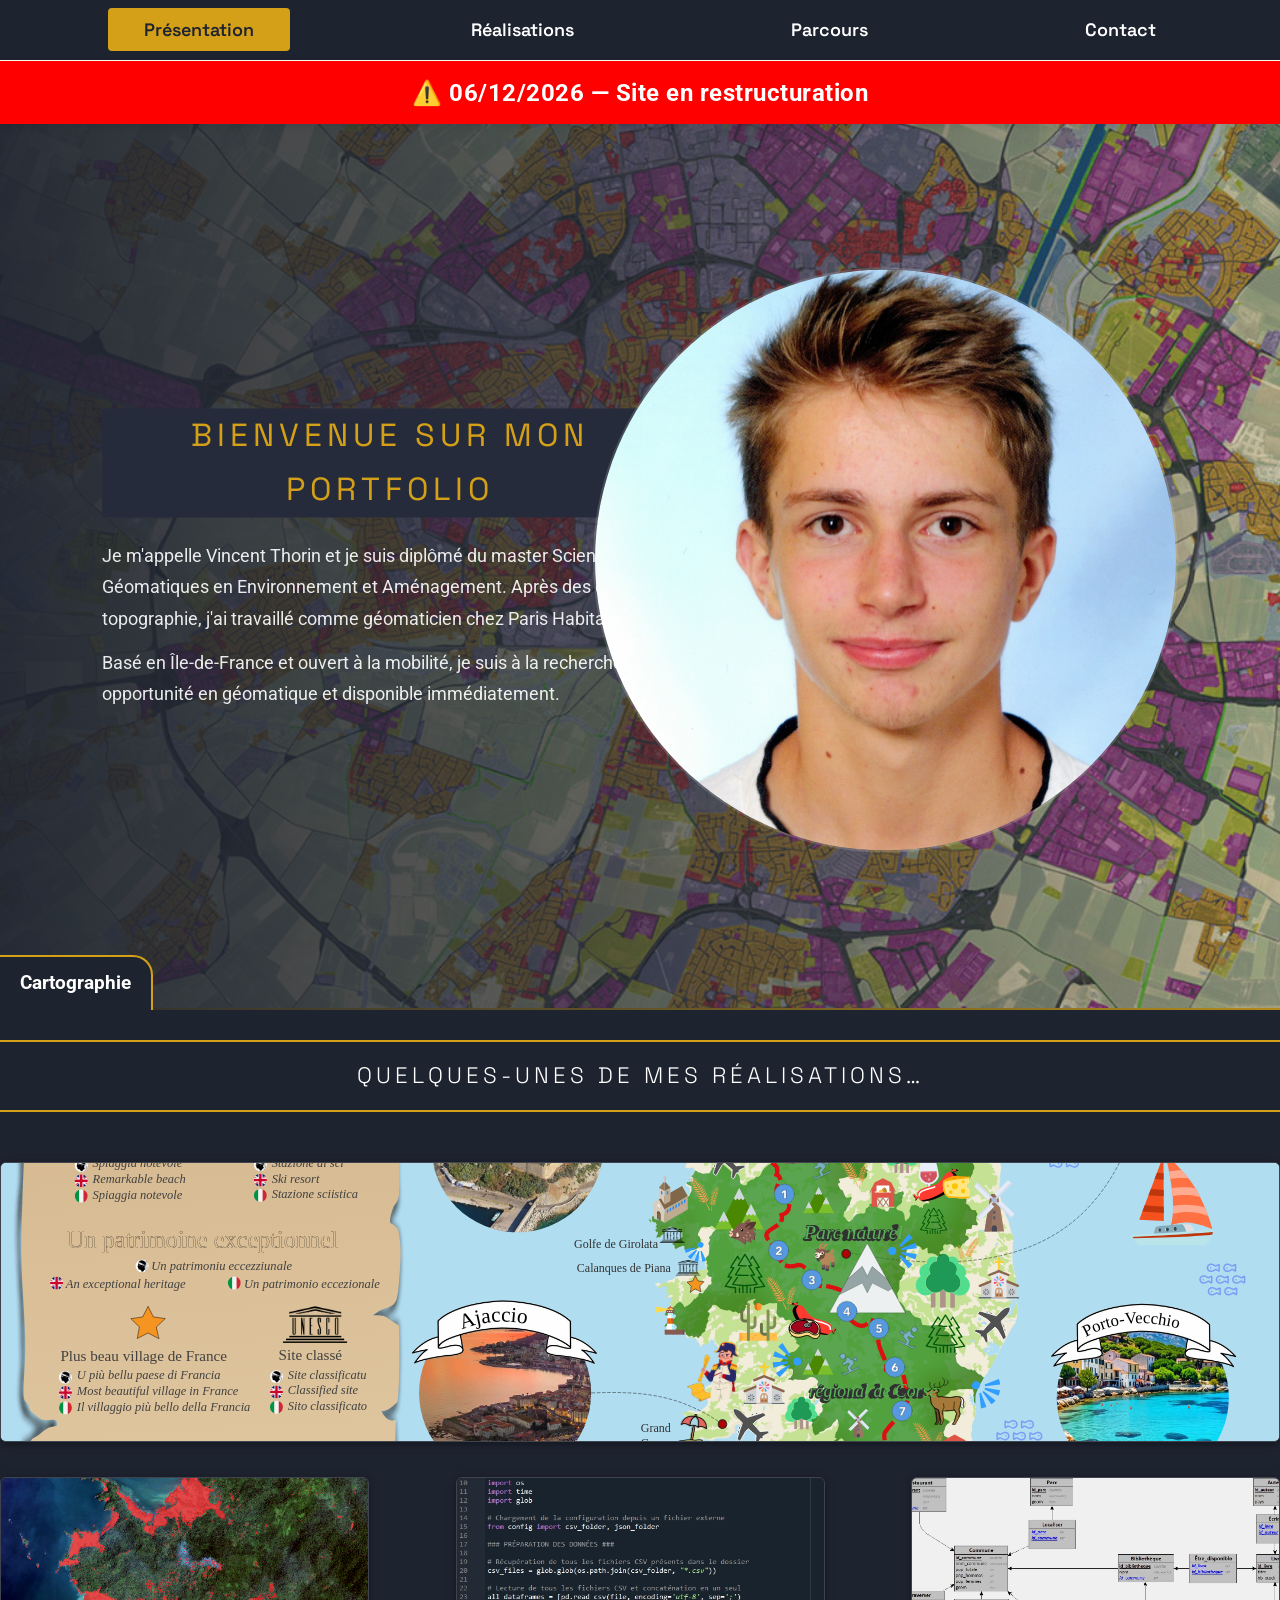
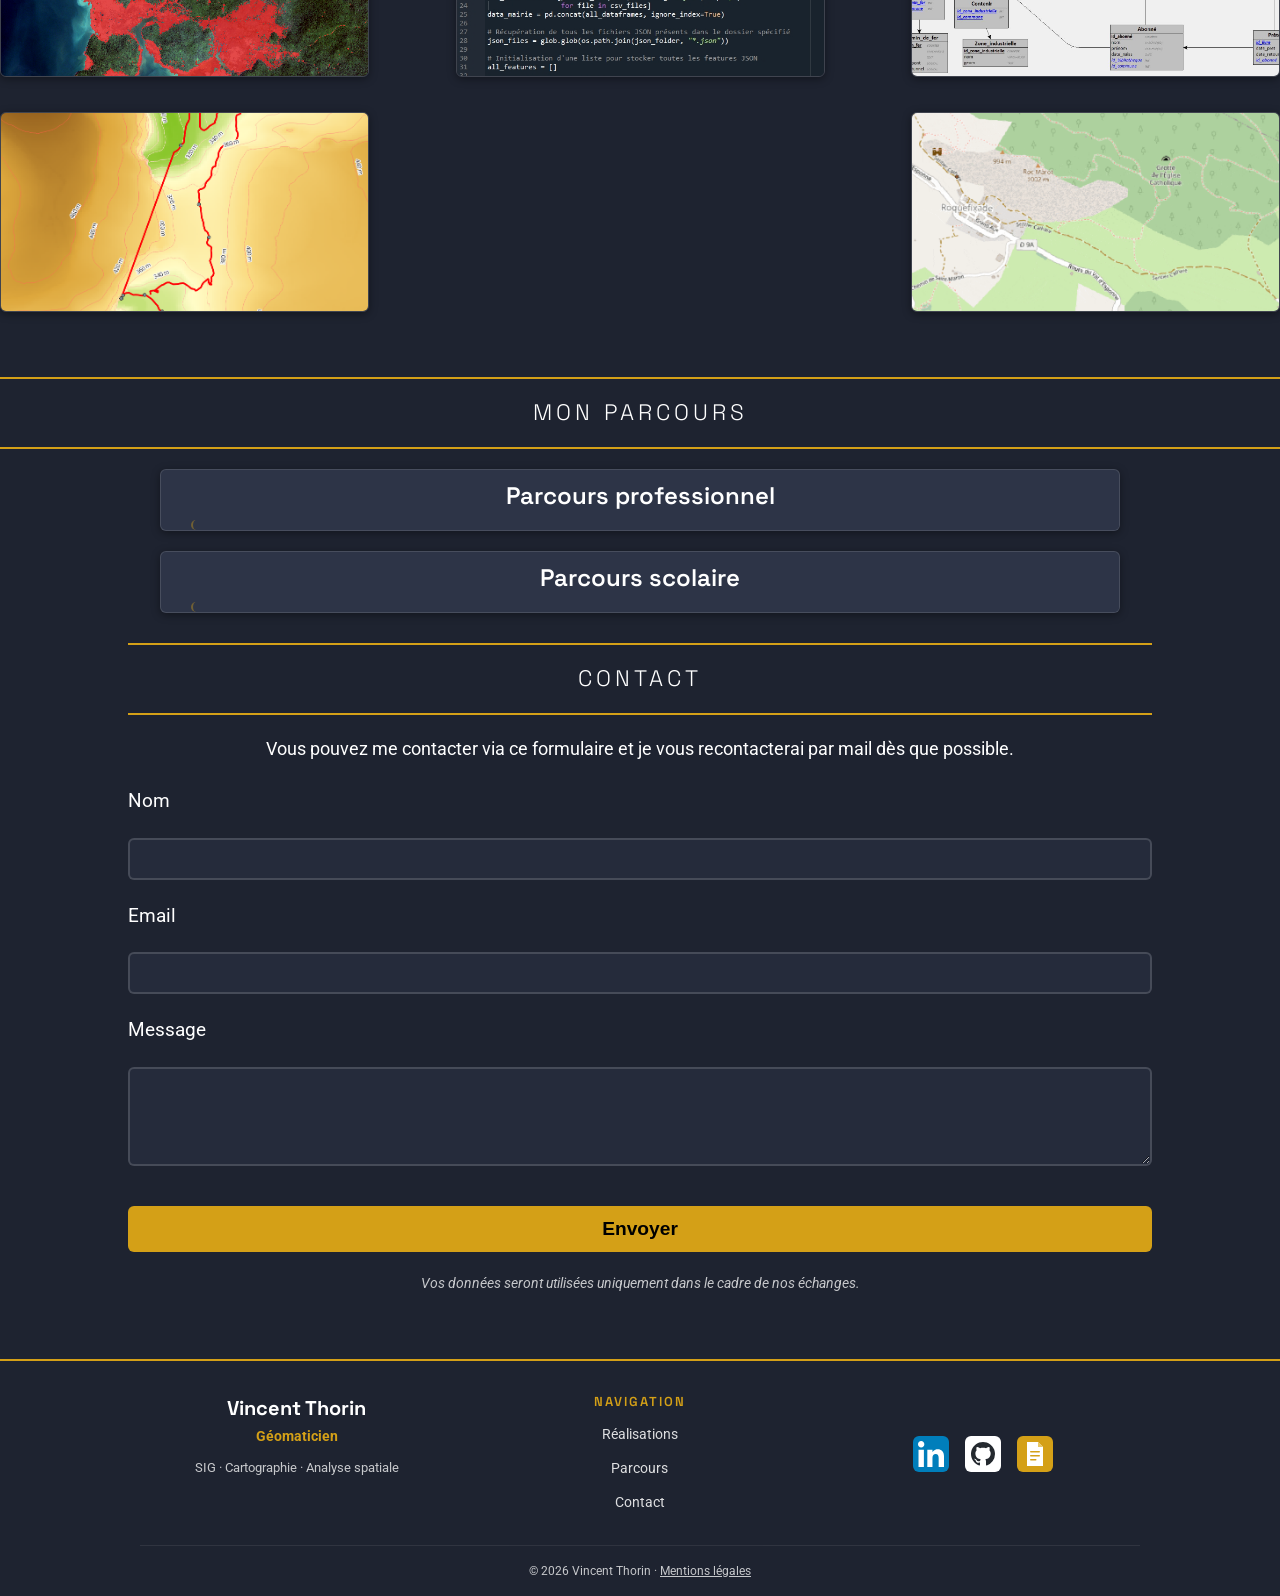
==== index.html @ edbb2bcc "texte de présentation en deux paragraphes closes #38" ====
<!doctype html>
<html lang="fr">
  <head>
    <meta charset="UTF-8" />
    <meta name="viewport" content="width=device-width, initial-scale=1.0" />
    <meta name="theme-color" content="#1e2330" />
    <title>Vincent Thorin · Géomatique, cartographie & SIG</title>
    <meta
      name="description"
      content="Géomaticien basé en Île-de-France, ouvert à la mobilité. Portfolio&nbsp;: parcours, réalisations et contact."
    />
    <meta property="og:type" content="website" />
    <meta property="og:locale" content="fr_FR" />
    <meta property="og:url" content="https://vt-94.github.io/portfolio/" />
    <meta
      property="og:title"
      content="Vincent Thorin · Géomatique, cartographie, SIG"
    />
    <meta
      property="og:description"
      content="Géomaticien basé en Île-de-France, ouvert à la mobilité. Portfolio&nbsp;: parcours, réalisations et contact."
    />
    <meta name="twitter:card" content="summary" />
    <link rel="stylesheet" href="styles.css" />
    <link rel="preconnect" href="https://fonts.googleapis.com" />
    <link rel="preconnect" href="https://fonts.gstatic.com" crossorigin />
    <link
      href="https://fonts.googleapis.com/css2?family=Roboto:wght@400;700&family=Space+Grotesk:wght@300;400;600;700&display=swap"
      rel="stylesheet"
    />
    <link
      rel="apple-touch-icon"
      sizes="180x180"
      href="media/favicon/apple-touch-icon.png"
    />
    <link
      rel="icon"
      type="image/png"
      sizes="32x32"
      href="media/favicon/favicon-32x32.png"
    />
    <link
      rel="icon"
      type="image/png"
      sizes="16x16"
      href="media/favicon/favicon-16x16.png"
    />
    <link rel="shortcut icon" href="media/favicon/favicon.ico" />
  </head>
  <body>
    <!-- Menu de navigation -->
    <nav class="bandeau">
      <button class="burger" type="button" aria-label="Menu">☰</button>
      <ul>
        <li><a href="#presentation">Présentation</a></li>
        <li><a href="#realisations">Réalisations</a></li>
        <li><a href="#parcours">Parcours</a></li>
        <li><a href="#contact">Contact</a></li>
      </ul>
    </nav>
    <div class="bandeau-info">
      ⚠️ <span id="date"></span> — Site en restructuration
    </div>
    <main>
      <!-- Présentation -->
      <section id="presentation">
        <div class="intro">
          <p class="bienvenue">Bienvenue sur mon portfolio</p>
          <p class="VT">
            Je m'appelle Vincent Thorin et je suis diplômé du master Sciences
            Géomatiques en Environnement et Aménagement. Après des débuts en
            topographie, j'ai travaillé comme géomaticien chez Paris Habitat.
          </p>
          <p class="VT">
            Basé en Île-de-France et ouvert à la mobilité, je suis à la
            recherche d'une opportunité en géomatique et disponible
            immédiatement.
          </p>
        </div>
        <div class="paragraphe1">
          <div class="slideshow-container">
            <img id="slide-image" src="media/diaporama/diapo1.jpg" />
            <p id="slide-text">Cartographie</p>
          </div>
        </div>
        <img
          src="media/profil/photo_id.jpg"
          alt="Photo de Vincent Thorin"
          class="photo-id"
        />
      </section>

      <!-- Réalisations -->
      <section id="realisations">
        <h2>Quelques-unes de mes réalisations…</h2>
        <div class="realisations-container">
          <!-- Premier item -->
          <div class="realisations-item">
            <a
              title="Cliquez pour ouvrir la page de la carte Corse"
              href="realisations/carte_corse.html"
            >
              <img
                src="media/realisations/carte_corse.svg"
                alt="Carte touristique de la Corse"
                class="realisations-img"
                loading="lazy"
              />
            </a>
            <div class="legende">Réalisation de cartes thématiques</div>
          </div>

          <!-- Deuxième item -->
          <div class="realisations-item">
            <a
              title="Cliquez pour ouvrir la page de la cartographie d'inondation"
              href="realisations/carte_inondation.html"
            >
              <img
                src="media/realisations/carte_inondation.png"
                alt="Cartographie de zones inondées"
                class="realisations-img"
                loading="lazy"
              />
            </a>
            <div class="legende">Analyse spatiale par télédétection</div>
          </div>

          <!-- Troisième item -->
          <div class="realisations-item">
            <a
              title="Cliquez pour ouvrir la page Python et Webmapping"
              href="realisations/python.html"
            >
              <img
                src="media/realisations/python.jpg"
                alt="Code Python"
                class="realisations-img"
                loading="lazy"
              />
            </a>
            <div class="legende">
              Traitements de données avec Python / R <br />
              Webmapping
            </div>
          </div>

          <!-- Quatrième item -->
          <div class="realisations-item">
            <a
              title="Cliquez pour ouvrir la page Bases de données et SQL"
              href="realisations/looping.html"
            >
              <img
                src="media/realisations/looping.jpg"
                alt="Base de données"
                class="realisations-img"
                loading="lazy"
              />
            </a>
            <div class="legende">
              Gestion de bases de données (MCD, MLD...) <br />
              Requêtes SQL
            </div>
          </div>

          <!-- Cinquième item -->
          <div class="realisations-item">
            <a
              title="Cliquez pour ouvrir la page Cartes techniques"
              href="realisations/mnt.html"
            >
              <img
                src="media/realisations/mnt.png"
                alt="Modèle Numérique de Terrain et courbes de niveaux"
                class="realisations-img"
                loading="lazy"
              />
            </a>
            <div class="legende">Réalisation de cartes techniques</div>
          </div>

          <!-- Sixième item -->
          <div class="realisations-item">
            <a
              title="Cliquez pour ouvrir la page Relevé terrain"
              href="realisations/terrain.html"
            >
              <img
                src="media/realisations/terrain.gif"
                alt="Relevé GPS"
                class="realisations-img"
                loading="lazy"
              />
            </a>
            <div class="legende">
              Relevé et analyse de données sur le terrain
            </div>
          </div>
        </div>
      </section>

      <!-- Parcours -->
      <h2 id="parcours">Mon parcours</h2>

      <section class="boite">
        <div class="parcours-professionnel">
          <button class="section-toggle">Parcours professionnel</button>
          <div class="section-content">
            <!-- Bloc Géomaticien -->
            <div class="experience-block geomaticien">
              <div class="experience-text">
                <h3 class="titre_parcours">
                  2024 - 2026 : Chargé d'études prospectives - Géomaticien chez
                  <a
                    class="site-entreprise"
                    href="https://www.parishabitat.fr"
                    target="_blank"
                    rel="noopener noreferrer"
                    >Paris Habitat</a
                  >
                </h3>
                <ul>
                  <li class="missions">
                    Gestion, consolidation et fiabilisation des référentiels
                    géographiques au sein de l’Observatoire
                  </li>
                  <li class="missions">
                    Conception et développement d’outils d’aide à la décision :
                    optimisation spatiale, études de marché, statistiques
                    dynamiques…
                  </li>
                  <li class="missions">
                    Réalisation d’analyses spatiales multicritères ; synthèse et
                    valorisation des résultats
                  </li>
                  <li class="missions">
                    Automatisation et production périodique d’atlas et
                    d’indicateurs stratégiques
                  </li>
                </ul>
              </div>
              <iframe
                class="map-embed"
                src="https://www.google.com/maps/embed?pb=!1m18!1m12!1m3!1d2448.1947846205826!2d2.3458806118040822!3d48.83920277120992!2m3!1f0!2f0!3f0!3m2!1i1024!2i768!4f13.1!3m3!1m2!1s0x47e671ef560fe255%3A0x930f08dae757743c!2sParis%20Habitat!5e1!3m2!1sfr!2sfr!4v1782763777599!5m2!1sfr!2sfr"
                allowfullscreen=""
                loading="lazy"
                referrerpolicy="strict-origin-when-cross-origin"
              ></iframe>
            </div>

            <!-- Bloc Géomètre -->
            <div class="experience-block geometre">
              <iframe
                class="map-embed"
                src="https://www.google.com/maps/embed?pb=!1m18!1m12!1m3!1d2451.303954391282!2d2.403763083488969!3d48.77555901468601!2m3!1f0!2f0!3f0!3m2!1i1024!2i768!4f13.1!3m3!1m2!1s0x47e6738d6028f2d3%3A0xce1e0f54a6babf6!2sTT%20G%C3%A9om%C3%A8tres%20Experts%20Vitry-sur-Seine!5e1!3m2!1sfr!2sfr!4v1782763703630!5m2!1sfr!2sfr"
                allowfullscreen=""
                loading="lazy"
                referrerpolicy="strict-origin-when-cross-origin"
              ></iframe>
              <div class="experience-text">
                <h3 class="titre_parcours">
                  2022 - 2024 : Technicien géomètre chez
                  <a
                    class="site-entreprise"
                    href="https://www.ttge.fr"
                    target="_blank"
                    rel="noopener noreferrer"
                    >TT Géomètres Experts</a
                  >
                </h3>
                <ul>
                  <li class="missions">
                    Collecte, traitement et contrôle de données issues de
                    relevés terrain
                  </li>
                  <li class="missions">
                    Production et mise à jour de plans topographiques et
                    fonciers sur AutoCAD
                  </li>
                  <li class="missions">
                    Exploitation de données techniques pour la représentation
                    cartographique et l’analyse foncière
                  </li>
                  <li class="missions">
                    Interventions sur des projets de voirie et réseaux divers
                    (VRD), particuliers et marchés publics
                  </li>
                </ul>
              </div>
            </div>
          </div>
        </div>
      </section>

      <!-- PARCOURS SCOLAIRE -->
      <section class="boite">
        <div class="parcours-scolaire">
          <button class="section-toggle">Parcours scolaire</button>
          <div class="section-content">
            <!-- Master SIGMA — carte à droite -->
            <div class="experience-block">
              <div class="experience-text">
                <h3 class="titre_parcours">
                  2024-2026 : Master Sciences Géomatiques en Environnement et
                  Aménagement (SIGMA)
                </h3>
                <p class="missions-scol">
                  En alternance chez Paris Habitat<br />Diplôme coaccrédité
                  <abbr class="sigle" title="Université Toulouse Jean-Jaurès"
                    >UT2J</abbr
                  >
                  /
                  <abbr
                    class="sigle"
                    title="École Nationale Supérieure Agronomique de Toulouse"
                    >ENSAT</abbr
                  >, Toulouse (31)
                </p>
              </div>
              <iframe
                class="map-embed"
                src="https://www.google.com/maps/d/u/0/embed?mid=1lb2ILrDCILD86fxaZDEZB23GRKVh0Xs&ehbc=2E312F&noprof=1"
                allowfullscreen=""
                loading="lazy"
                referrerpolicy="strict-origin-when-cross-origin"
              ></iframe>
            </div>

            <!-- Licence Pro — carte à gauche -->
            <div class="experience-block">
              <iframe
                class="map-embed"
                src="https://www.google.com/maps/embed?pb=!1m18!1m12!1m3!1d2450.3927954526616!2d2.3263845118012565!3d48.7942165712039!2m3!1f0!2f0!3f0!3m2!1i1024!2i768!4f13.1!3m3!1m2!1s0x47e67122b99d1e15%3A0x80603fc7424d8ba4!2sESTP!5e1!3m2!1sfr!2sfr!4v1782843106841!5m2!1sfr!2sfr"
                allowfullscreen=""
                loading="lazy"
                referrerpolicy="strict-origin-when-cross-origin"
              ></iframe>
              <div class="experience-text">
                <h3 class="titre_parcours">
                  2023-2024 : Licence professionnelle Topographie, Voirie et
                  Réseaux divers
                </h3>
                <p class="missions-scol">
                  En alternance chez TT Géomètres Experts<br />
                  <abbr
                    class="sigle"
                    title="École Supérieure des Travaux Publics"
                    >ESTP</abbr
                  >, Cachan (94)
                </p>
              </div>
            </div>

            <!-- BTS — carte à droite -->
            <div class="experience-block">
              <div class="experience-text">
                <h3 class="titre_parcours">
                  2021-2023 : BTS Géomètre-topographe
                </h3>
                <p class="missions-scol">
                  Stage de fin d'année chez TT Géomètres Experts<br />
                  Lycée Claude-Nicolas Ledoux, Vincennes (94)
                </p>
              </div>
              <iframe
                class="map-embed"
                src="https://www.google.com/maps/embed?pb=!1m18!1m12!1m3!1d594.4758542394082!2d2.4310739564678094!3d48.85175354293035!2m3!1f0!2f0!3f0!3m2!1i1024!2i768!4f13.1!3m3!1m2!1s0x47e6729efe469419%3A0x749fbdfef50b1c62!2sLyc%C3%A9e%20Claude%20Nicolas%20Ledoux%20-%20EBTP!5e1!3m2!1sfr!2sfr!4v1782765043437!5m2!1sfr!2sfr"
                allowfullscreen=""
                loading="lazy"
                referrerpolicy="strict-origin-when-cross-origin"
              ></iframe>
            </div>
          </div>
        </div>
      </section>

      <!-- Contact -->
      <!-- https://app.web3forms.com/dashboard -->
      <section id="contact">
        <h2>Contact</h2>
        <div>
          <p>
            Vous pouvez me contacter via ce formulaire et je vous recontacterai
            par mail dès que possible.
          </p>
          <form id="contactForm">
            <input
              type="hidden"
              name="access_key"
              value="b320cb96-92a7-4c5d-a8b8-6d3a6ff15521"
            />
            <input
              type="hidden"
              name="subject"
              value="Nouveau message depuis le portfolio"
            />

            <label for="name">Nom</label>
            <input type="text" id="name" name="name" required />

            <label for="email">Email</label>
            <input type="email" id="email" name="email" required />

            <label for="message">Message</label>
            <textarea id="message" name="message" rows="5" required></textarea>

            <div class="h-captcha" data-captcha="true"></div>

            <button
              type="submit"
              id="submitBtn"
              aria-describedby="mention-donnees"
            >
              Envoyer
            </button>

            <p class="mention-donnees" id="mention-donnees">
              Vos données seront utilisées uniquement dans le cadre de nos
              échanges.
            </p>
          </form>
        </div>
      </section>

      <dialog id="formModal">
        <p id="formModalMessage"></p>
        <a
          id="formModalLinkedin"
          href="https://www.linkedin.com/in/vincent-thorin/"
          target="_blank"
          rel="noopener noreferrer"
          aria-label="Me contacter sur LinkedIn"
        >
          <img src="media/logos/linkedin.svg" alt="LinkedIn" />
        </a>
        <button type="button" id="formModalClose">OK</button>
      </dialog>
    </main>

    <!-- Footer -->
    <site-footer></site-footer>
    <script src="js/site-footer.js"></script>
    <script src="js/app.js"></script>
    <script src="https://web3forms.com/client/script.js" async defer></script>
  </body>
</html>
---- styles.css ----
:root {
  --primary-bg: #1e2330;
  --secondary-bg: #252b3b;
  --tertiary-bg: #2d3447;
  --accent-color: #d4a017;
  --text-color: white;
  --border-radius: 6px;
}

html {
  scroll-behavior: smooth;
  scroll-padding-top: 120px;
}

* {
  margin: 0;
  padding: 0;
  box-sizing: border-box;
}

body {
  background-color: var(--primary-bg);
  font-family: "Roboto", sans-serif;
  color: var(--text-color);
  line-height: 1.7;
}

h1,
h2,
h3,
.section-toggle,
.bandeau ul li a {
  font-family: "Space Grotesk", sans-serif;
}

img {
  max-width: 100%;
  height: auto;
}

ul {
  list-style-type: disc;
  padding-left: 20px;
}

li {
  margin-bottom: 10px;
}

/* Navigation */
.bandeau {
  position: fixed;
  top: 0;
  left: 0;
  width: 100%;
  background-color: var(--primary-bg);
  padding: 15px;
  box-shadow: 0 4px 10px rgba(0, 0, 0, 0.5);
  z-index: 1000;
  border-bottom: 2px solid var(--accent-color);
}

.burger {
  display: none;
  background: none;
  border: none;
  color: var(--text-color);
  font-size: 1.6em;
  line-height: 1;
  cursor: pointer;
  padding: 5px 12px;
}

.bandeau ul {
  list-style: none;
  display: flex;
  justify-content: space-around;
  width: 100%;
}

.bandeau ul li a {
  text-decoration: none;
  color: var(--text-color);
  font-size: 18px;
  font-weight: 600;
  padding: 10px 2em;
  transition: 0.5s;
}

.bandeau ul li a:hover {
  background-color: var(--accent-color);
  border-radius: 4px;
  color: var(--primary-bg);
}

.bandeau ul li a.active {
  background-color: var(--accent-color);
  border-radius: 4px;
  color: var(--primary-bg);
}

.bandeau-info {
  position: fixed;
  top: 60px;
  left: 0;
  width: 100vw;
  background: red;
  color: white;
  text-align: center;
  font-weight: bold;
  padding: 12px 0 10px 0;
  font-size: 1.5em;
  letter-spacing: 0.5px;
  box-shadow: 0 2px 8px rgba(0, 0, 0, 0.08);
  z-index: 1100;
  border-top: 1px solid #fffbe6;
}

main {
  margin-top: 110px;
}

/* Hero */
#presentation {
  position: relative;
  width: 100%;
  height: 100vh;
  overflow: hidden;
  display: flex;
  align-items: center;
  justify-content: center;
}

.slideshow-container {
  position: absolute;
  top: 0;
  left: 0;
  width: 100%;
  height: 100%;
  overflow: hidden;
  z-index: -1;
}

.slideshow-container::after {
  content: "";
  position: absolute;
  inset: 0;
  background: linear-gradient(
    to right,
    rgba(30, 35, 48, 0.94) 0%,
    rgba(30, 35, 48, 0.62) 50%,
    rgba(30, 35, 48, 0.18) 100%
  );
  z-index: 1;
}

#slide-image {
  width: 100%;
  height: 100%;
  object-fit: cover;
  transition: opacity 1s ease-in-out;
  border-bottom: 2px solid var(--accent-color);
}

#slide-text {
  position: absolute;
  bottom: 0;
  left: 0;
  background-color: var(--primary-bg);
  color: var(--text-color);
  padding: 10px 20px;
  font-size: 1.2rem;
  font-weight: bold;
  text-align: center;
  border-top: 2px solid var(--accent-color);
  border-right: 2px solid var(--accent-color);
  border-top-right-radius: 20px;
  z-index: 2;
}

.intro {
  position: absolute;
  z-index: 1;
  left: 8%;
  top: 50%;
  transform: translateY(-50%);
  width: 45%;
  padding: 0;
  text-align: left;
  border: none;
  background: none;
  border-radius: 0;
}

.bienvenue {
  font-family: "Space Grotesk", sans-serif;
  font-size: 2rem;
  font-weight: 400;
  letter-spacing: 5px;
  text-transform: uppercase;
  color: var(--accent-color);
  margin-bottom: 24px;
  background-color: var(--secondary-bg);
  text-align: center;
}

.VT {
  font-size: 1.1em;
  line-height: 1.8;
  color: rgba(255, 255, 255, 0.9);
}

.VT + .VT {
  margin-top: 12px;
}

.photo-id {
  position: absolute;
  z-index: 1;
  right: 8%;
  top: 50%;
  transform: translateY(-50%);
  height: 65%;
  width: auto;
  border-radius: 100%;
  border: 2px solid rgba(255, 255, 255, 0.15);
}

/* Réalisations */
.realisations-container {
  margin: 50px 0;
  display: flex;
  flex-wrap: wrap;
  justify-content: space-between;
  gap: 20px;
}

.realisations-item {
  position: relative;
  width: calc(30% - 15px);
  height: 200px;
  overflow: hidden;
  border-radius: 6px;
  box-shadow: 0 2px 8px rgba(0, 0, 0, 0.4);
  border: 1px solid rgba(255, 255, 255, 0.15);
  margin-bottom: 15px;
}

.realisations-item:first-child {
  width: 100%;
  height: 280px;
}

.realisations-img {
  width: 100%;
  height: 100%;
  object-fit: cover;
  cursor: pointer;
}

.legende {
  position: absolute;
  bottom: 0;
  left: 0;
  width: 100%;
  background-color: rgba(0, 0, 0, 0.8);
  color: var(--text-color);
  text-align: center;
  padding: 10px;
  opacity: 0;
  transform: translateY(100%);
  transition:
    opacity 0.3s ease-in-out,
    transform 0.3s ease-in-out;
}

.realisations-item:hover .legende {
  opacity: 1;
  transform: translateY(0);
}

/* Parcours — blocs et timeline */
.experience-block {
  display: flex;
  align-items: flex-start;
  gap: 30px;
  padding: 15px;
  position: relative;
}

.parcours-professionnel .section-content,
.parcours-scolaire .section-content {
  border-left: 2px solid rgba(212, 160, 23, 0.4);
  margin-left: 30px;
}

.experience-block::before {
  content: "";
  position: absolute;
  left: -23px;
  top: 24px;
  width: 10px;
  height: 10px;
  border-radius: 50%;
  background-color: var(--accent-color);
  border: 2px solid var(--tertiary-bg);
}

.map-embed {
  flex-shrink: 0;
  width: 320px;
  height: 230px;
  border: 1px solid rgba(255, 255, 255, 0.15);
  border-radius: var(--border-radius);
}

.boite {
  background-color: var(--tertiary-bg);
  color: var(--text-color);
  padding: 0;
  width: 75%;
  margin: 20px auto;
  border-radius: var(--border-radius);
  border: 1px solid rgba(255, 255, 255, 0.12);
  box-shadow: 0 2px 8px rgba(0, 0, 0, 0.4);
  display: flex;
  flex-direction: column;
  justify-content: flex-start;
}

.section-content {
  max-height: 0;
  overflow: hidden;
  padding-top: 10px;
  transition: max-height 0.3s ease-out;
  background-color: var(--tertiary-bg);
  border-radius: var(--border-radius);
}

.section-content ul {
  margin-bottom: 30px;
}

.section-toggle {
  display: flex;
  justify-content: center;
  align-items: center;
  width: 100%;
  height: 50px;
  background: none;
  border: none;
  font-size: 1.5em;
  font-weight: 600;
  color: var(--text-color);
  cursor: pointer;
  transition: 0.3s ease-in-out;
}

.section-toggle:hover {
  color: var(--accent-color);
}

.titre_parcours {
  font-family: "Space Grotesk", sans-serif;
  text-align: center;
  font-size: 1.05em;
  font-weight: 600;
  color: var(--accent-color);
  padding: 20px;
}

.boite .missions,
.boite .missions-scol {
  font-size: larger;
  color: var(--text-color);
}

.boite .missions-scol {
  text-align: center;
}

.missions {
  text-align: justify;
}

.sigle {
  cursor: help;
  text-decoration: none;
}

.site-entreprise {
  text-decoration: none;
  color: var(--accent-color);
  position: relative;
  transition: font-weight 0.3s ease-in-out;
}

.site-entreprise::after {
  content: "";
  position: absolute;
  bottom: -1px;
  left: 0;
  width: 0;
  height: 1px;
  background-color: var(--accent-color);
  transition: width 0.3s ease-in-out;
}

.site-entreprise:hover::after {
  width: 100%;
}

/* Contact */
#contact {
  color: var(--text-color);
  border-radius: 6px;
  width: 80%;
  margin: auto;
}

#contact p {
  text-align: center;
  font-size: 1.1em;
  margin-bottom: 20px;
}

#contactForm {
  display: flex;
  flex-direction: column;
  gap: 20px;
}

#contactForm label {
  font-size: 1.2em;
}

#contactForm input,
#contactForm textarea {
  padding: 10px;
  font-size: 1em;
  border: 2px solid rgba(255, 255, 255, 0.15);
  border-radius: var(--border-radius);
  background-color: var(--secondary-bg);
  color: var(--text-color);
  transition: all 0.3s ease;
  width: 100%;
  max-width: 100%;
}

#contactForm textarea {
  resize: vertical;
}

#contactForm input:focus,
#contactForm textarea:focus {
  border-color: var(--accent-color);
  outline: none;
  background-color: var(--primary-bg);
}

#contactForm button {
  padding: 12px 20px;
  font-size: 1.2em;
  color: black;
  font-weight: bold;
  background-color: var(--accent-color);
  border: none;
  border-radius: 6px;
  cursor: pointer;
  transition:
    background-color 0.3s ease,
    transform 0.2s;
}

#contactForm button:hover {
  transform: scale(1.05);
}

#contactForm .mention-donnees {
  font-size: 0.85em;
  opacity: 0.75;
  margin: 0;
  font-style: italic;
}

#formModal {
  position: fixed;
  top: 50%;
  left: 50%;
  transform: translate(-50%, -50%);
  background-color: var(--tertiary-bg);
  color: var(--text-color);
  border: 1px solid rgba(255, 255, 255, 0.15);
  border-radius: var(--border-radius);
  box-shadow: 0 4px 20px rgba(0, 0, 0, 0.5);
  padding: 30px;
  width: 90%;
  max-width: 480px;
  text-align: center;
}

#formModal::backdrop {
  background: rgba(0, 0, 0, 0.6);
}

#formModalMessage {
  font-size: 1.1em;
  margin-bottom: 20px;
  white-space: pre-line;
}

#formModalLinkedin {
  display: none;
  width: fit-content;
  margin: 0 auto 20px;
}

#formModalLinkedin img {
  height: 36px;
  width: 36px;
  transition: transform 0.2s ease-in-out;
}

#formModalLinkedin:hover img {
  transform: scale(1.15);
}

#formModalClose {
  padding: 10px 25px;
  font-size: 1em;
  font-weight: bold;
  color: black;
  background-color: var(--accent-color);
  border: none;
  border-radius: var(--border-radius);
  cursor: pointer;
  transition: transform 0.2s;
}

#formModalClose:hover {
  transform: scale(1.05);
}

/* Footer */
site-footer {
  display: block;
}

footer {
  width: 100%;
  background-color: var(--primary-bg);
  padding: 30px 20px 15px;
  color: var(--text-color);
  font-size: 14px;
  border-top: 2px solid var(--accent-color);
  margin-top: 5%;
}

.footer-content {
  display: grid;
  grid-template-columns: repeat(3, 1fr);
  gap: 30px;
  max-width: 1000px;
  margin: 0 auto 20px;
  text-align: center;
}

:where(.footer-col) p {
  margin: 0;
}

.footer-name {
  font-family: "Space Grotesk", sans-serif;
  font-size: 20px;
  font-weight: 700;
}

.footer-job {
  color: var(--accent-color);
  font-weight: 700;
}

.footer-keywords {
  margin-top: 8px;
  font-size: 13px;
  opacity: 0.75;
}

.footer-title {
  font-family: "Space Grotesk", sans-serif;
  font-size: 13px;
  font-weight: 600;
  text-transform: uppercase;
  letter-spacing: 2px;
  color: var(--accent-color);
  margin-bottom: 10px;
}

.footer-nav {
  list-style: none;
  padding: 0;
  margin: 0;
}

.footer-nav a {
  color: var(--text-color);
  text-decoration: none;
  opacity: 0.85;
  transition:
    color 0.2s,
    opacity 0.2s;
}

.footer-nav a:hover,
.footer-nav a:focus-visible {
  color: var(--accent-color);
  opacity: 1;
}

.footer-col-links {
  display: flex;
  align-items: center;
  justify-content: center;
}

.footer-links {
  display: flex;
  justify-content: center;
  gap: 16px;
}

.footer-icon {
  height: 36px;
  border-radius: var(--border-radius);
  transition: transform 0.3s ease-in-out;
}

.footer-links a:hover .footer-icon,
.footer-links a:focus-visible .footer-icon {
  transform: scale(1.2);
}

.footer-bottom {
  max-width: 1000px;
  margin: 0 auto;
  padding-top: 15px;
  border-top: 1px solid rgba(255, 255, 255, 0.1);
  text-align: center;
  font-size: 12px;
  opacity: 0.75;
}

#version:not(:empty)::before {
  content: " · ";
}

.footer-bottom a {
  color: inherit;
}

@media (max-width: 768px) {
  .footer-content {
    grid-template-columns: 1fr;
  }
}

.site-sigma {
  text-decoration: none;
  color: var(--text-color);
  position: relative;
  transition: font-weight 0.3s ease-in-out;
}

.site-sigma::after {
  content: "";
  position: absolute;
  bottom: -1px;
  left: 0;
  width: 0;
  height: 1px;
  background-color: var(--accent-color);
  transition: width 0.3s ease-in-out;
}

.site-sigma:hover::after {
  width: 100%;
}

.site-sigma:hover {
  font-weight: bold;
}

/* Titres de section */
main h2 {
  text-align: center;
  font-size: 1.4em;
  font-weight: 300;
  letter-spacing: 4px;
  text-transform: uppercase;
  padding: 15px;
  margin: 30px 0 20px 0;
  border-top: 2px solid var(--accent-color);
  border-bottom: 2px solid var(--accent-color);
}

/* Mentions légales : page sobre, texte simple */
.page-legale {
  max-width: 760px;
  margin: 0 auto;
  padding: 40px 20px;
}

.page-legale h1 {
  font-size: 1.8em;
  font-weight: 400;
  margin: 20px 0 30px;
}

.page-legale h2 {
  text-align: left;
  font-size: 1.15em;
  font-weight: 600;
  letter-spacing: normal;
  text-transform: none;
  padding: 0;
  margin: 30px 0 10px;
  border: none;
}

.page-legale p,
.page-legale li {
  margin-bottom: 8px;
}

.page-legale ul {
  margin-left: 20px;
}

.page-legale a {
  color: var(--accent-color);
}

.page-legale .maj {
  margin-top: 40px;
  font-size: 0.9em;
  opacity: 0.75;
}

/* Pages de détail */
.page-detail {
  width: 100%;
  min-height: 100vh;
  margin-top: 0;
  padding: 40px 20px;
}

.detail-container {
  max-width: 900px;
  margin: 0 auto;
}

.detail-header {
  text-align: center;
  margin-bottom: 50px;
  border-bottom: 2px solid var(--accent-color);
  padding-bottom: 30px;
}

.detail-header h1 {
  font-size: 2.5em;
  font-weight: 300;
  letter-spacing: 1px;
  color: var(--accent-color);
  margin-bottom: 10px;
}

.detail-header .subtitle {
  font-size: 1.3em;
  color: var(--text-color);
  font-style: italic;
}

.detail-content {
  margin-bottom: 40px;
}

.detail-section {
  padding: 10px;
  background-color: var(--secondary-bg);
  border: 1px solid rgba(255, 255, 255, 0.08);
  border-radius: 6px;
  margin-bottom: 30px;
}

.detail-section p {
  font-size: 1.1em;
  line-height: 1.6;
  text-align: justify;
  margin-bottom: 15px;
}

.detail-section ul {
  margin-left: 20px;
  margin-bottom: 20px;
}

.detail-section li {
  margin-bottom: 10px;
  font-size: 1.1em;
  line-height: 1.6;
}

.detail-image-container {
  text-align: center;
  margin: 40px 0;
  padding: 20px;
  background-color: var(--secondary-bg);
  border-radius: var(--border-radius);
  border: 1px solid rgba(255, 255, 255, 0.12);
}

.detail-image {
  border-radius: 6px;
  box-shadow: 0 4px 15px rgba(0, 0, 0, 0.4);
}

.detail-footer {
  text-align: center;
  padding-top: 30px;
  border-top: 2px solid var(--accent-color);
  margin-top: 40px;
}

.back-link {
  display: inline-block;
  padding: 12px 25px;
  background-color: var(--secondary-bg);
  color: var(--text-color);
  text-decoration: none;
  border-radius: 6px;
  border: 1px solid rgba(255, 255, 255, 0.2);
  transition: all 0.3s ease;
}

.back-link:hover {
  background-color: var(--accent-color);
  color: var(--primary-bg);
  transform: translateY(-2px);
}

.h-captcha {
  display: flex;
  justify-content: center;
}

/* Adaptation aux écrans mobiles */
@media (max-width: 768px) {
  .burger {
    display: block;
    margin: 0 auto;
  }

  .bandeau ul {
    display: none;
    flex-direction: column;
    align-items: center;
    gap: 10px;
    margin-top: 10px;
  }

  .bandeau.open {
    z-index: 1200;
  }

  .bandeau.open ul {
    display: flex;
  }

  .bandeau {
    padding: 10px;
  }

  .bandeau ul li a {
    font-size: 16px;
    padding: 5px 10px;
  }

  .intro {
    left: 5%;
    width: 90%;
    text-align: center;
  }

  .bienvenue {
    font-size: 0.75rem;
    letter-spacing: 3px;
  }

  .VT {
    font-size: 1em;
  }

  .photo-id {
    display: none;
  }

  .realisations-container {
    flex-direction: column;
    align-items: center;
  }

  .realisations-item,
  .realisations-item:first-child {
    width: 90%;
    height: auto;
    min-height: 180px;
  }

  .experience-block {
    flex-direction: column;
    align-items: center;
    text-align: center;
  }

  .experience-block.geomaticien {
    flex-direction: column-reverse;
  }

  .experience-block::before {
    display: none;
  }

  .parcours-professionnel .section-content,
  .parcours-scolaire .section-content {
    border-left: none;
    margin-left: 0;
  }

  .map-embed {
    width: 100%;
    height: 200px;
  }

  .detail-header h1 {
    font-size: 1.8em;
  }

  .detail-header .subtitle {
    font-size: 1.1em;
  }

  .detail-section p,
  .detail-section li {
    font-size: 1em;
  }
}

#lien-linkedin-erreur {
  color: var(--accent-color);
  text-decoration: none;
  position: relative;
  transition: font-weight 0.3s ease-in-out;
}
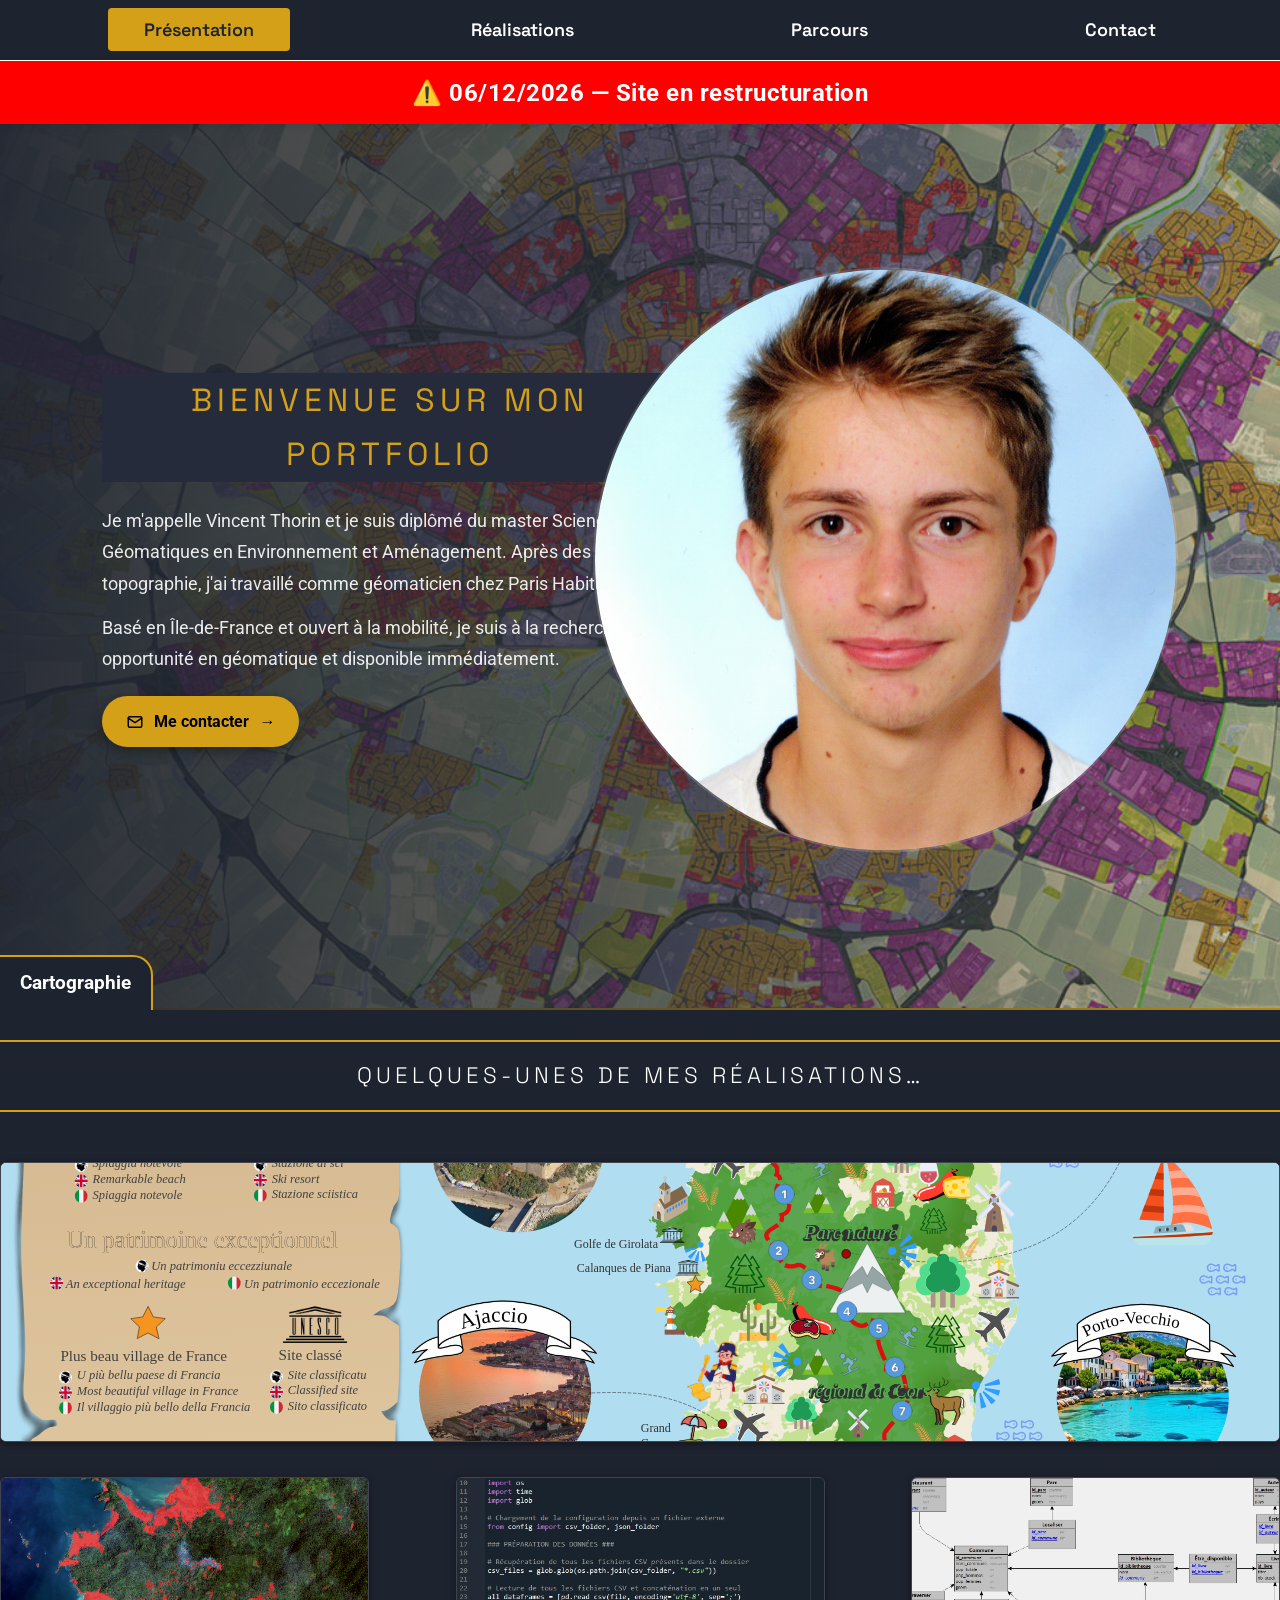
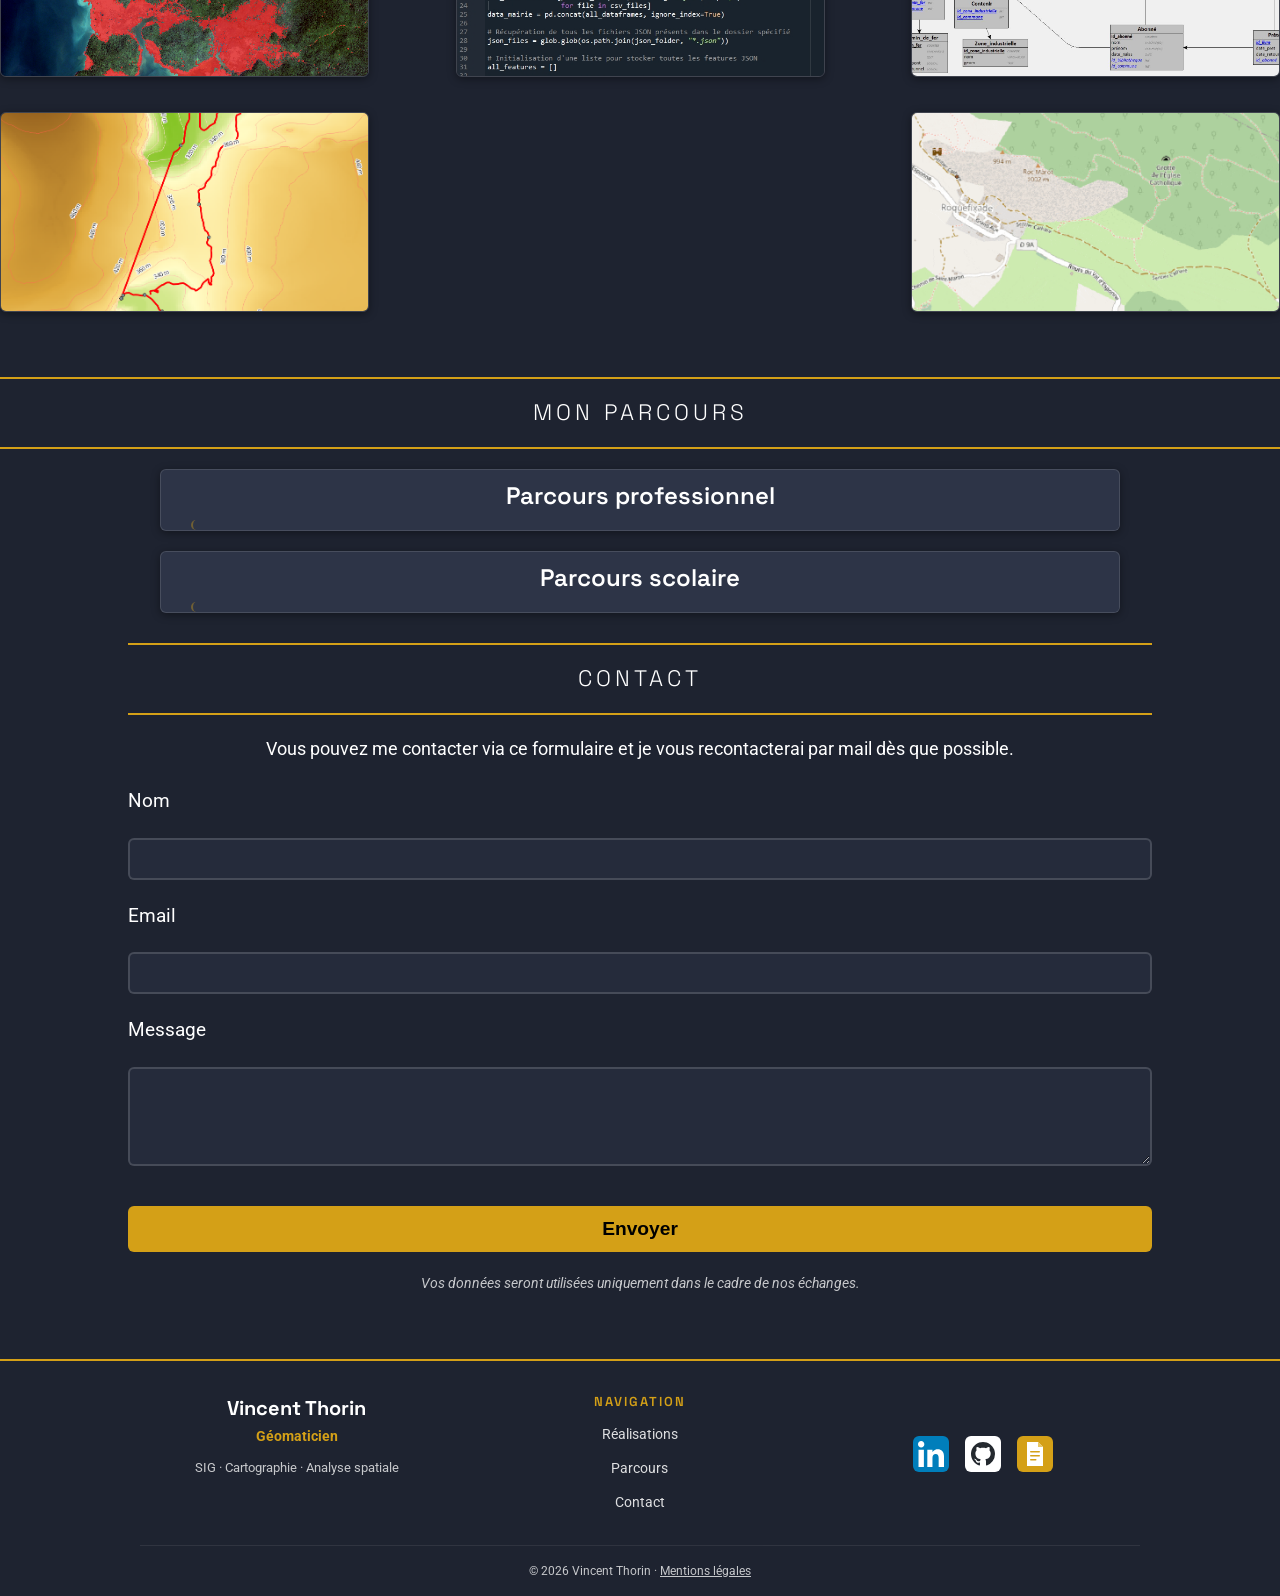
==== commit 32d3b141: "lien me contacter sous la présentation closes #36" ====
--- a/index.html
+++ b/index.html
@@ -76,6 +76,23 @@
             recherche d'une opportunité en géomatique et disponible
             immédiatement.
           </p>
+          <a href="#contact" class="bouton-contact">
+            <svg
+              width="18"
+              height="18"
+              viewBox="0 0 24 24"
+              fill="none"
+              stroke="currentColor"
+              stroke-width="2"
+              stroke-linecap="round"
+              stroke-linejoin="round"
+              aria-hidden="true"
+            >
+              <rect x="3" y="5" width="18" height="14" rx="2"></rect>
+              <path d="m3 7 9 6 9-6"></path>
+            </svg>
+            Me contacter
+          </a>
         </div>
         <div class="paragraphe1">
           <div class="slideshow-container">
--- a/styles.css
+++ b/styles.css
@@ -214,6 +214,45 @@
   margin-top: 12px;
 }
 
+.bouton-contact {
+  display: inline-flex;
+  align-items: center;
+  gap: 10px;
+  margin-top: 20px;
+  padding: 12px 24px;
+  font-weight: bold;
+  color: black;
+  background-color: var(--accent-color);
+  border-radius: 999px;
+  text-decoration: none;
+  box-shadow: 0 4px 14px rgba(0, 0, 0, 0.35);
+  transition:
+    transform 0.2s,
+    box-shadow 0.2s;
+}
+
+.bouton-contact svg {
+  width: 18px;
+  height: 18px;
+}
+
+.bouton-contact::after {
+  content: "→";
+  content: "→" / "";
+  transition: transform 0.2s;
+}
+
+.bouton-contact:hover,
+.bouton-contact:focus-visible {
+  transform: translateY(-2px);
+  box-shadow: 0 8px 20px rgba(0, 0, 0, 0.45);
+}
+
+.bouton-contact:hover::after,
+.bouton-contact:focus-visible::after {
+  transform: translateX(4px);
+}
+
 .photo-id {
   position: absolute;
   z-index: 1;
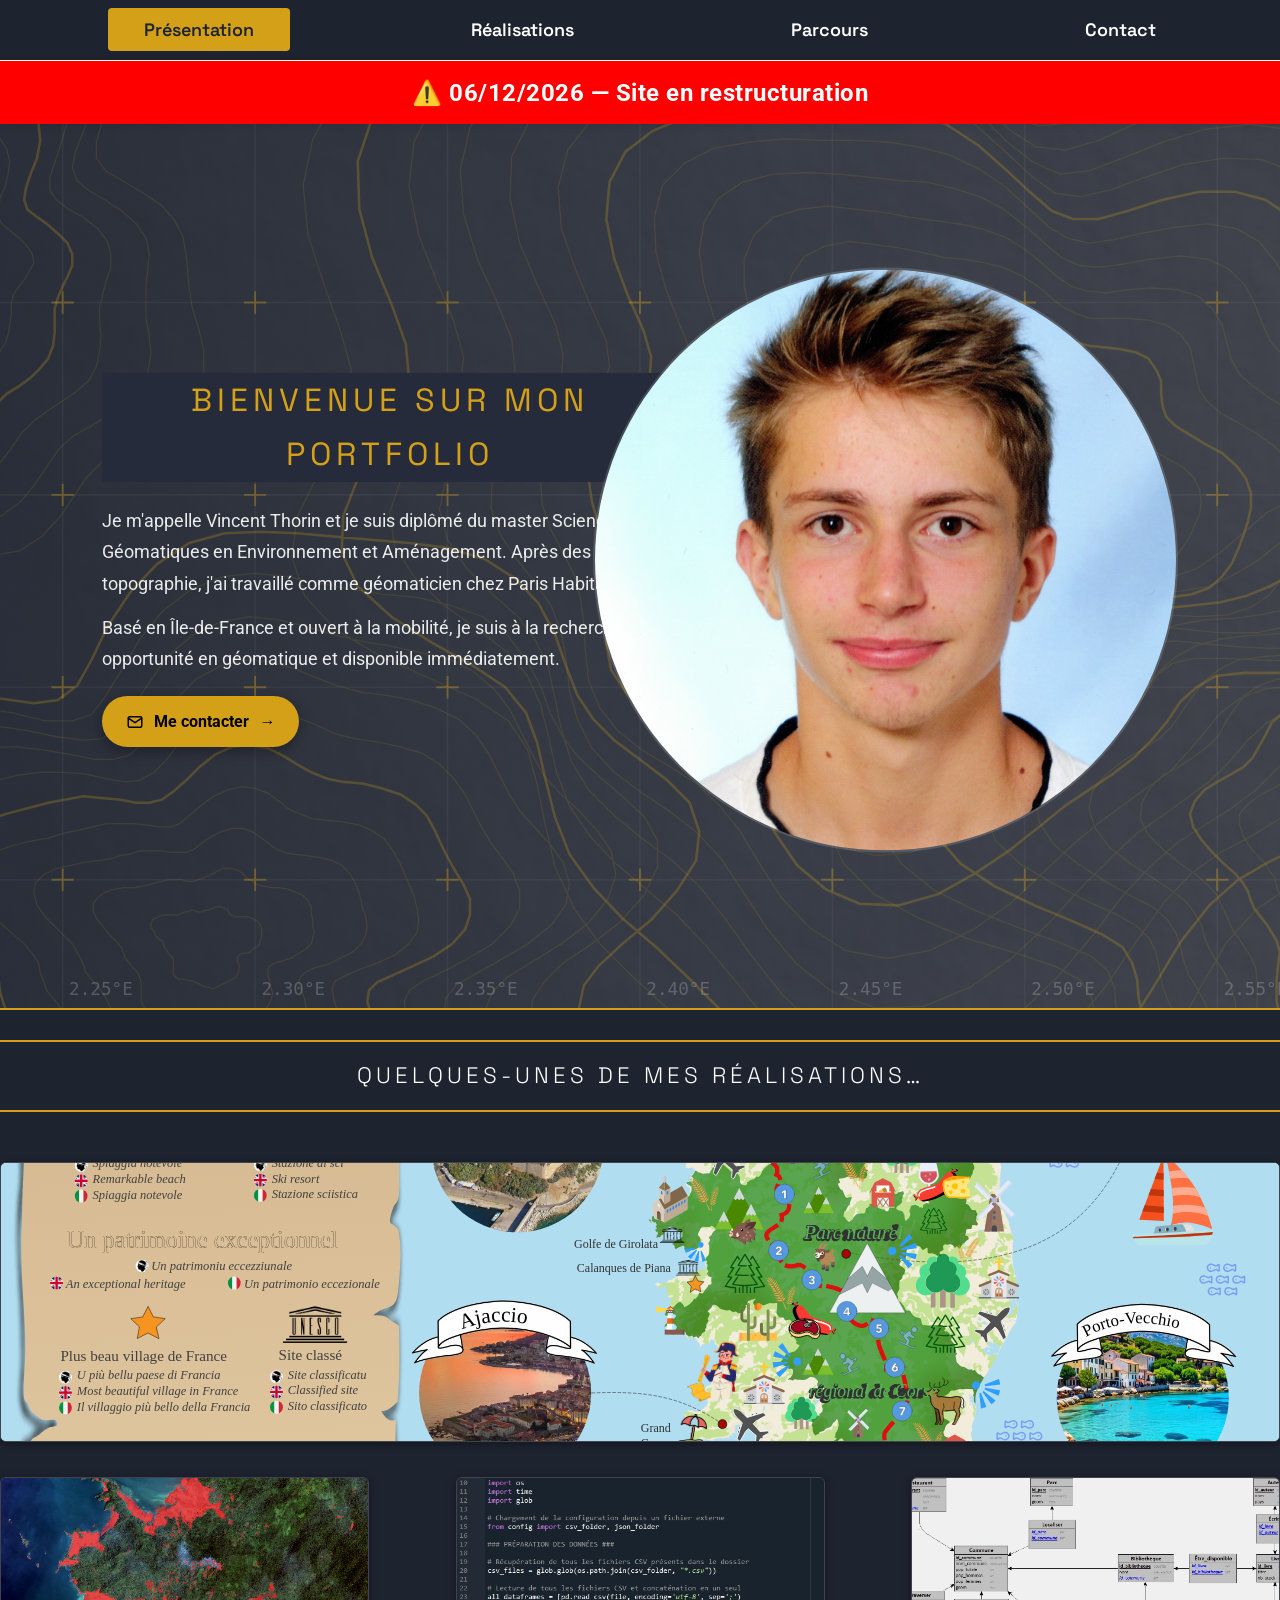
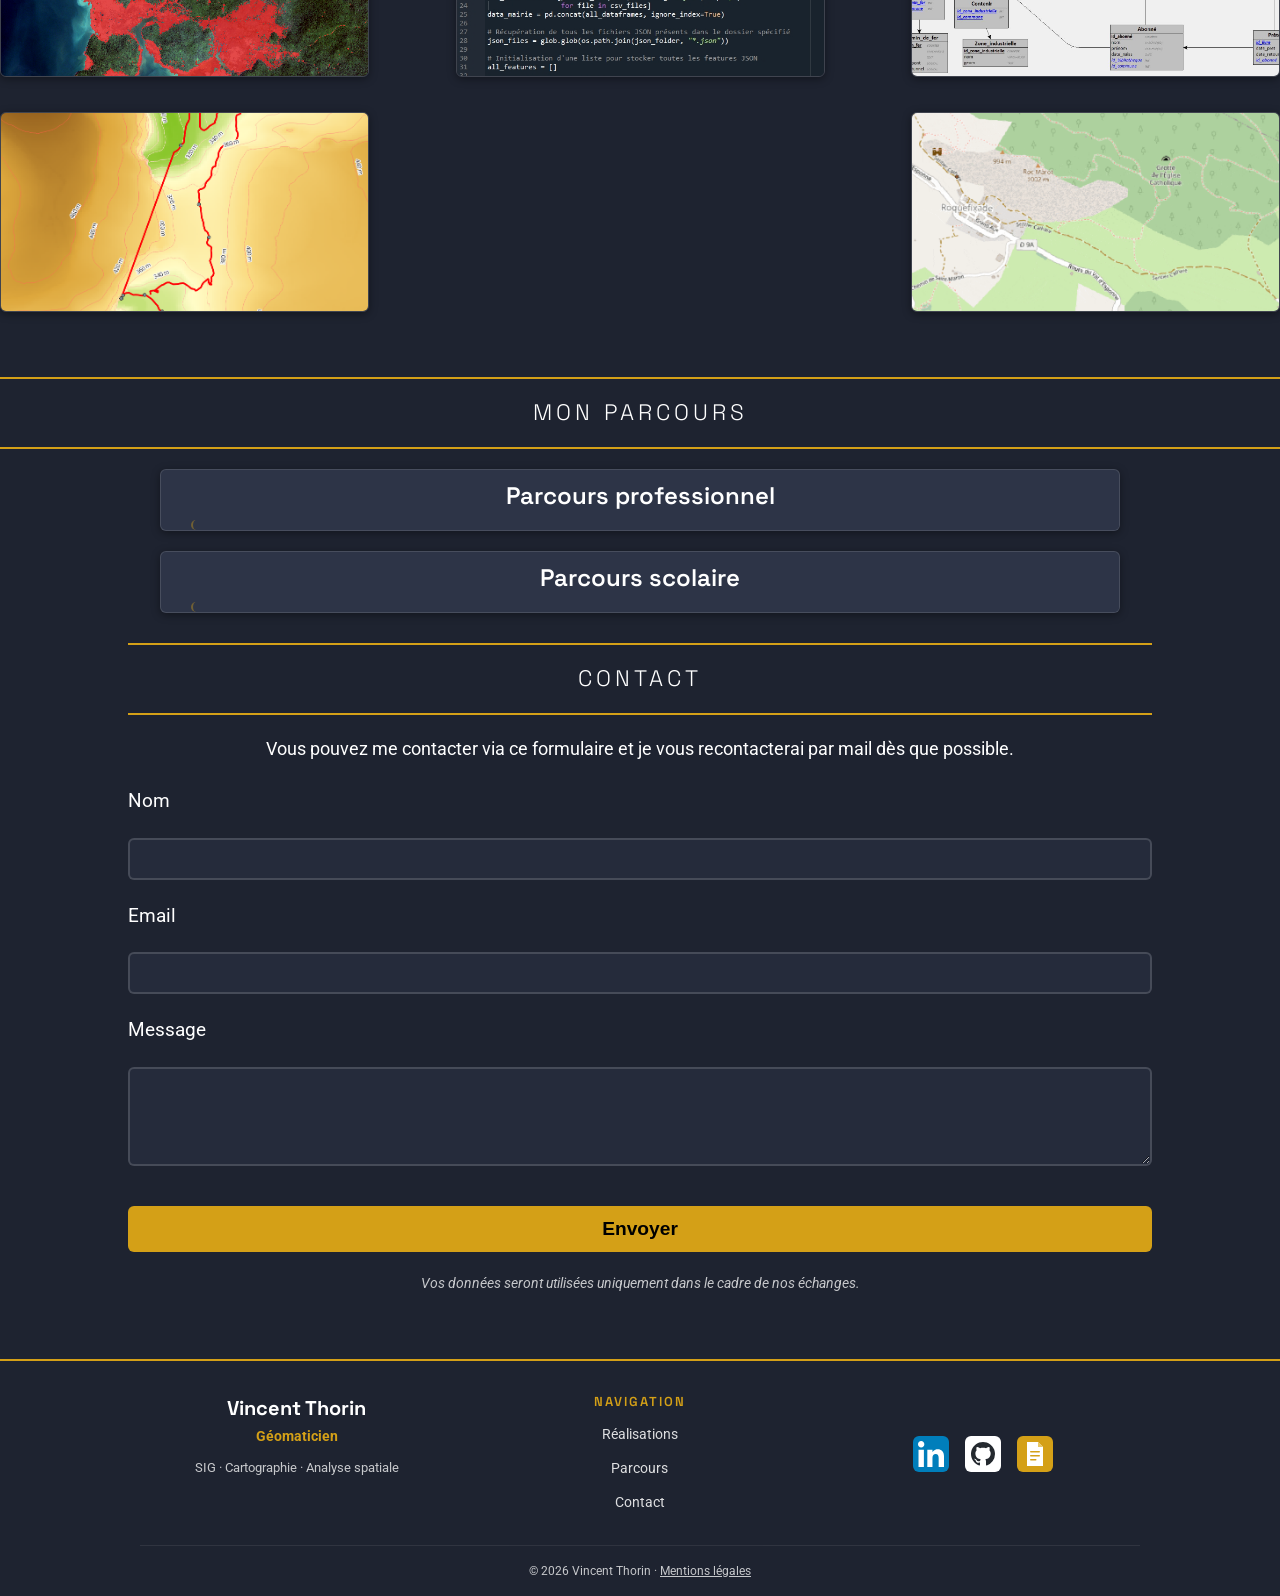
==== commit a7518a95: "fond topographique à la place du diaporama closes #39" ====
--- a/index.html
+++ b/index.html
@@ -94,12 +94,7 @@
             Me contacter
           </a>
         </div>
-        <div class="paragraphe1">
-          <div class="slideshow-container">
-            <img id="slide-image" src="media/diaporama/diapo1.jpg" />
-            <p id="slide-text">Cartographie</p>
-          </div>
-        </div>
+        <div class="fond-accueil"></div>
         <img
           src="media/profil/photo_id.jpg"
           alt="Photo de Vincent Thorin"
@@ -226,7 +221,8 @@
           <div class="section-content">
             <!-- Bloc Géomaticien -->
             <div class="experience-block geomaticien">
-              <div class="experience-text">
+              <!-- Texte du bloc -->
+              <div>
                 <h3 class="titre_parcours">
                   2024 - 2026 : Chargé d'études prospectives - Géomaticien chez
                   <a
@@ -267,7 +263,7 @@
             </div>
 
             <!-- Bloc Géomètre -->
-            <div class="experience-block geometre">
+            <div class="experience-block">
               <iframe
                 class="map-embed"
                 src="https://www.google.com/maps/embed?pb=!1m18!1m12!1m3!1d2451.303954391282!2d2.403763083488969!3d48.77555901468601!2m3!1f0!2f0!3f0!3m2!1i1024!2i768!4f13.1!3m3!1m2!1s0x47e6738d6028f2d3%3A0xce1e0f54a6babf6!2sTT%20G%C3%A9om%C3%A8tres%20Experts%20Vitry-sur-Seine!5e1!3m2!1sfr!2sfr!4v1782763703630!5m2!1sfr!2sfr"
@@ -275,7 +271,8 @@
                 loading="lazy"
                 referrerpolicy="strict-origin-when-cross-origin"
               ></iframe>
-              <div class="experience-text">
+              <!-- Texte du bloc -->
+              <div>
                 <h3 class="titre_parcours">
                   2022 - 2024 : Technicien géomètre chez
                   <a
@@ -317,7 +314,8 @@
           <div class="section-content">
             <!-- Master SIGMA — carte à droite -->
             <div class="experience-block">
-              <div class="experience-text">
+              <!-- Texte du bloc -->
+              <div>
                 <h3 class="titre_parcours">
                   2024-2026 : Master Sciences Géomatiques en Environnement et
                   Aménagement (SIGMA)
@@ -353,7 +351,8 @@
                 loading="lazy"
                 referrerpolicy="strict-origin-when-cross-origin"
               ></iframe>
-              <div class="experience-text">
+              <!-- Texte du bloc -->
+              <div>
                 <h3 class="titre_parcours">
                   2023-2024 : Licence professionnelle Topographie, Voirie et
                   Réseaux divers
@@ -371,7 +370,8 @@
 
             <!-- BTS — carte à droite -->
             <div class="experience-block">
-              <div class="experience-text">
+              <!-- Texte du bloc -->
+              <div>
                 <h3 class="titre_parcours">
                   2021-2023 : BTS Géomètre-topographe
                 </h3>
@@ -393,7 +393,6 @@
       </section>
 
       <!-- Contact -->
-      <!-- https://app.web3forms.com/dashboard -->
       <section id="contact">
         <h2>Contact</h2>
         <div>
--- a/styles.css
+++ b/styles.css
@@ -131,51 +131,12 @@
   justify-content: center;
 }
 
-.slideshow-container {
-  position: absolute;
-  top: 0;
-  left: 0;
-  width: 100%;
-  height: 100%;
-  overflow: hidden;
-  z-index: -1;
-}
-
-.slideshow-container::after {
-  content: "";
+.fond-accueil {
   position: absolute;
   inset: 0;
-  background: linear-gradient(
-    to right,
-    rgba(30, 35, 48, 0.94) 0%,
-    rgba(30, 35, 48, 0.62) 50%,
-    rgba(30, 35, 48, 0.18) 100%
-  );
-  z-index: 1;
-}
-
-#slide-image {
-  width: 100%;
-  height: 100%;
-  object-fit: cover;
-  transition: opacity 1s ease-in-out;
+  z-index: -1;
+  background: url("media/accueil/fond.svg") center / cover no-repeat;
   border-bottom: 2px solid var(--accent-color);
-}
-
-#slide-text {
-  position: absolute;
-  bottom: 0;
-  left: 0;
-  background-color: var(--primary-bg);
-  color: var(--text-color);
-  padding: 10px 20px;
-  font-size: 1.2rem;
-  font-weight: bold;
-  text-align: center;
-  border-top: 2px solid var(--accent-color);
-  border-right: 2px solid var(--accent-color);
-  border-top-right-radius: 20px;
-  z-index: 2;
 }
 
 .intro {
@@ -703,32 +664,6 @@
   }
 }
 
-.site-sigma {
-  text-decoration: none;
-  color: var(--text-color);
-  position: relative;
-  transition: font-weight 0.3s ease-in-out;
-}
-
-.site-sigma::after {
-  content: "";
-  position: absolute;
-  bottom: -1px;
-  left: 0;
-  width: 0;
-  height: 1px;
-  background-color: var(--accent-color);
-  transition: width 0.3s ease-in-out;
-}
-
-.site-sigma:hover::after {
-  width: 100%;
-}
-
-.site-sigma:hover {
-  font-weight: bold;
-}
-
 /* Titres de section */
 main h2 {
   text-align: center;
@@ -993,10 +928,3 @@
     font-size: 1em;
   }
 }
-
-#lien-linkedin-erreur {
-  color: var(--accent-color);
-  text-decoration: none;
-  position: relative;
-  transition: font-weight 0.3s ease-in-out;
-}
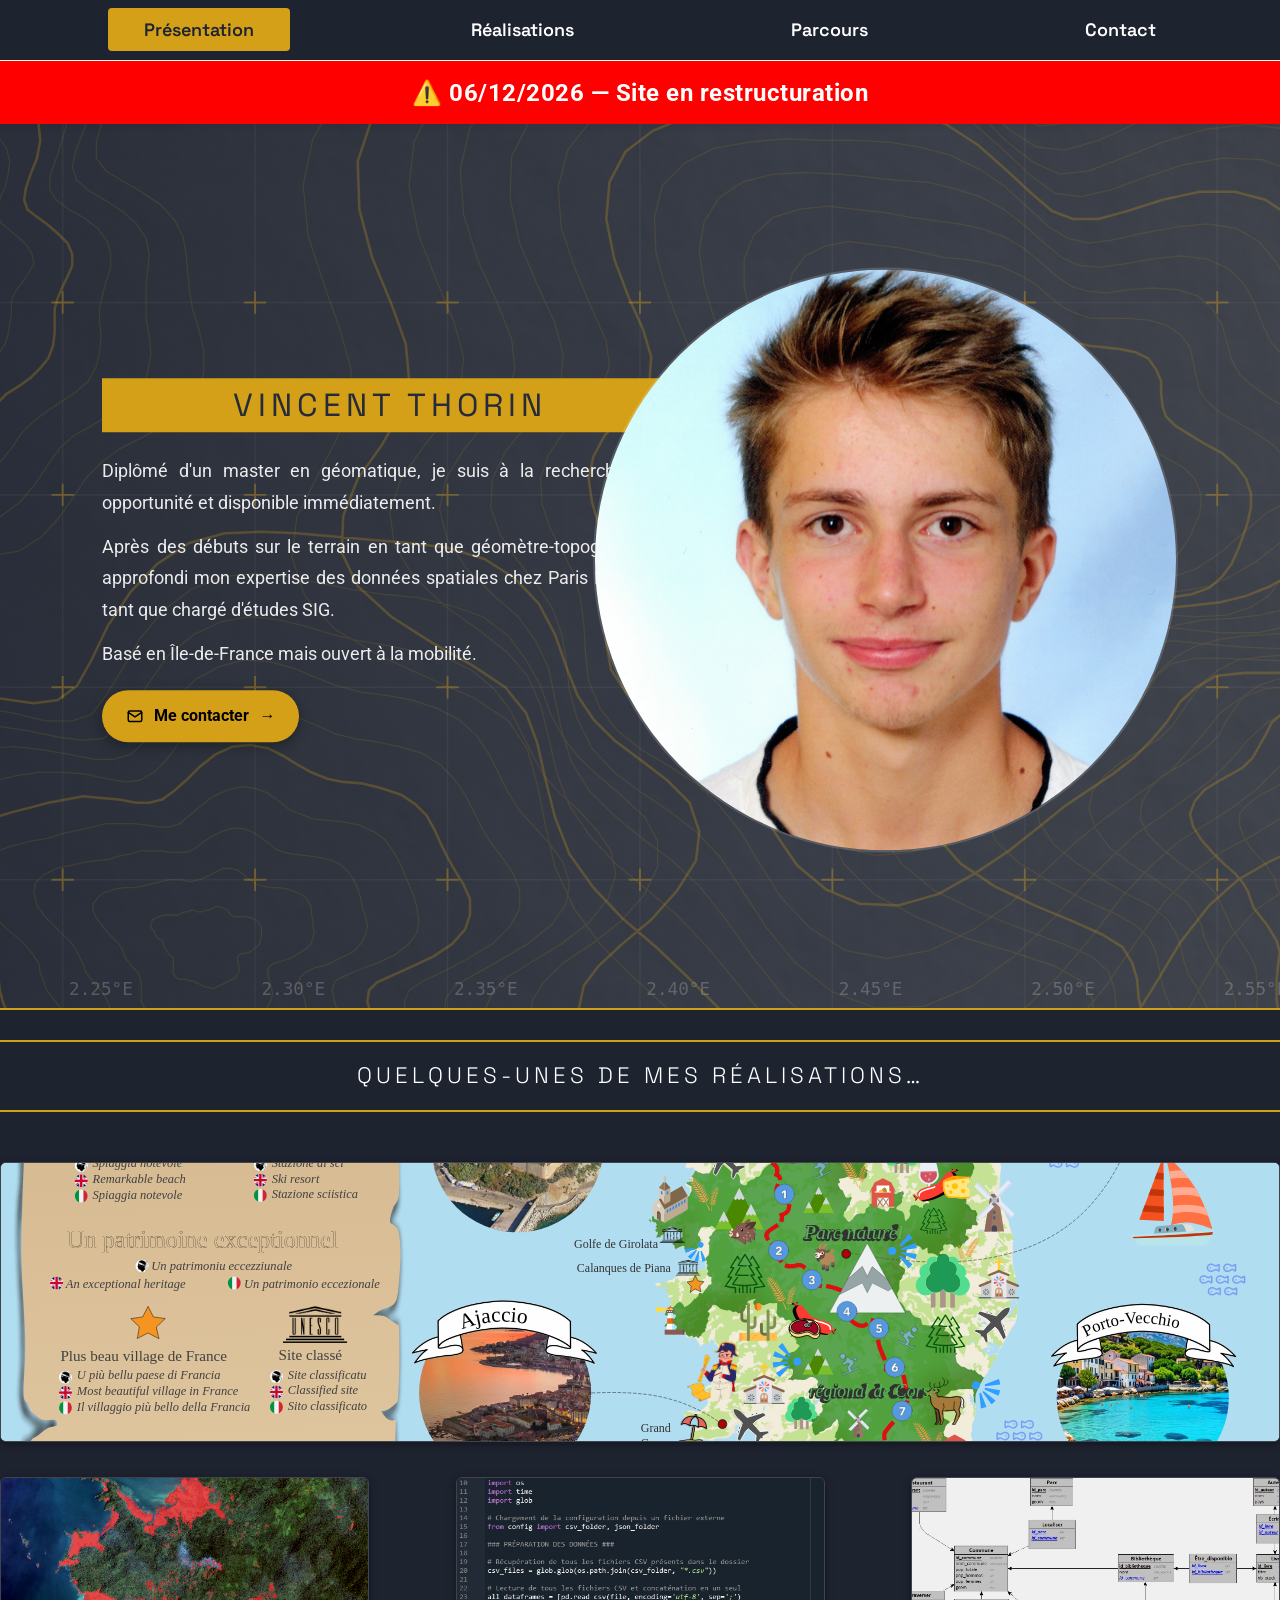
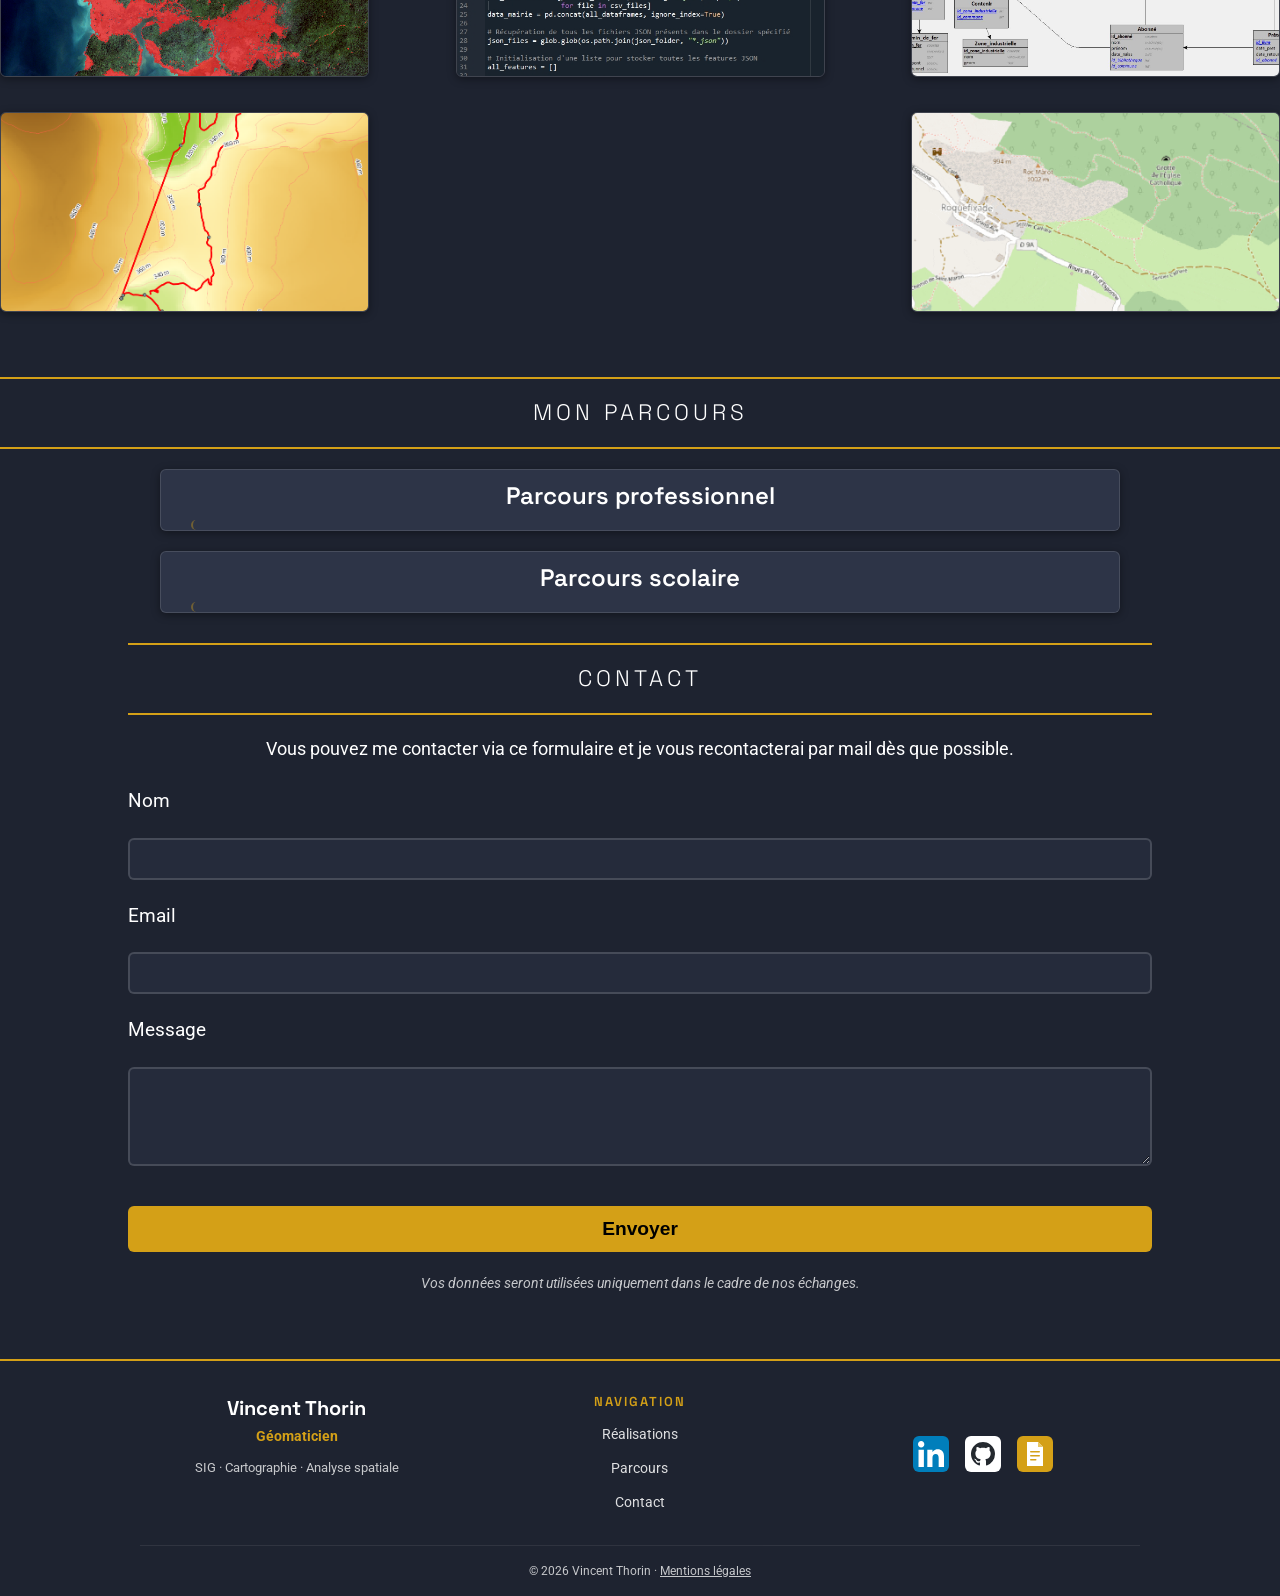
==== commit 180efa0d: "réécriture intro" ====
--- a/index.html
+++ b/index.html
@@ -65,17 +65,17 @@
       <!-- Présentation -->
       <section id="presentation">
         <div class="intro">
-          <p class="bienvenue">Bienvenue sur mon portfolio</p>
+          <p class="bienvenue">Vincent Thorin</p>
           <p class="VT">
-            Je m'appelle Vincent Thorin et je suis diplômé du master Sciences
-            Géomatiques en Environnement et Aménagement. Après des débuts en
-            topographie, j'ai travaillé comme géomaticien chez Paris Habitat.
+            Diplômé d'un master en géomatique, je suis à la recherche d'une
+            opportunité et disponible immédiatement.
           </p>
           <p class="VT">
-            Basé en Île-de-France et ouvert à la mobilité, je suis à la
-            recherche d'une opportunité en géomatique et disponible
-            immédiatement.
+            Après des débuts sur le terrain en tant que géomètre-topographe,
+            j'ai approfondi mon expertise des données spatiales chez Paris
+            Habitat en tant que chargé d'études SIG.
           </p>
+          <p class="VT">Basé en Île-de-France mais ouvert à la mobilité.</p>
           <a href="#contact" class="bouton-contact">
             <svg
               width="18"
--- a/styles.css
+++ b/styles.css
@@ -159,9 +159,9 @@
   font-weight: 400;
   letter-spacing: 5px;
   text-transform: uppercase;
-  color: var(--accent-color);
+  color: var(--secondary-bg);
   margin-bottom: 24px;
-  background-color: var(--secondary-bg);
+  background-color: var(--accent-color);
   text-align: center;
 }
 
@@ -169,6 +169,7 @@
   font-size: 1.1em;
   line-height: 1.8;
   color: rgba(255, 255, 255, 0.9);
+  text-align: justify;
 }
 
 .VT + .VT {
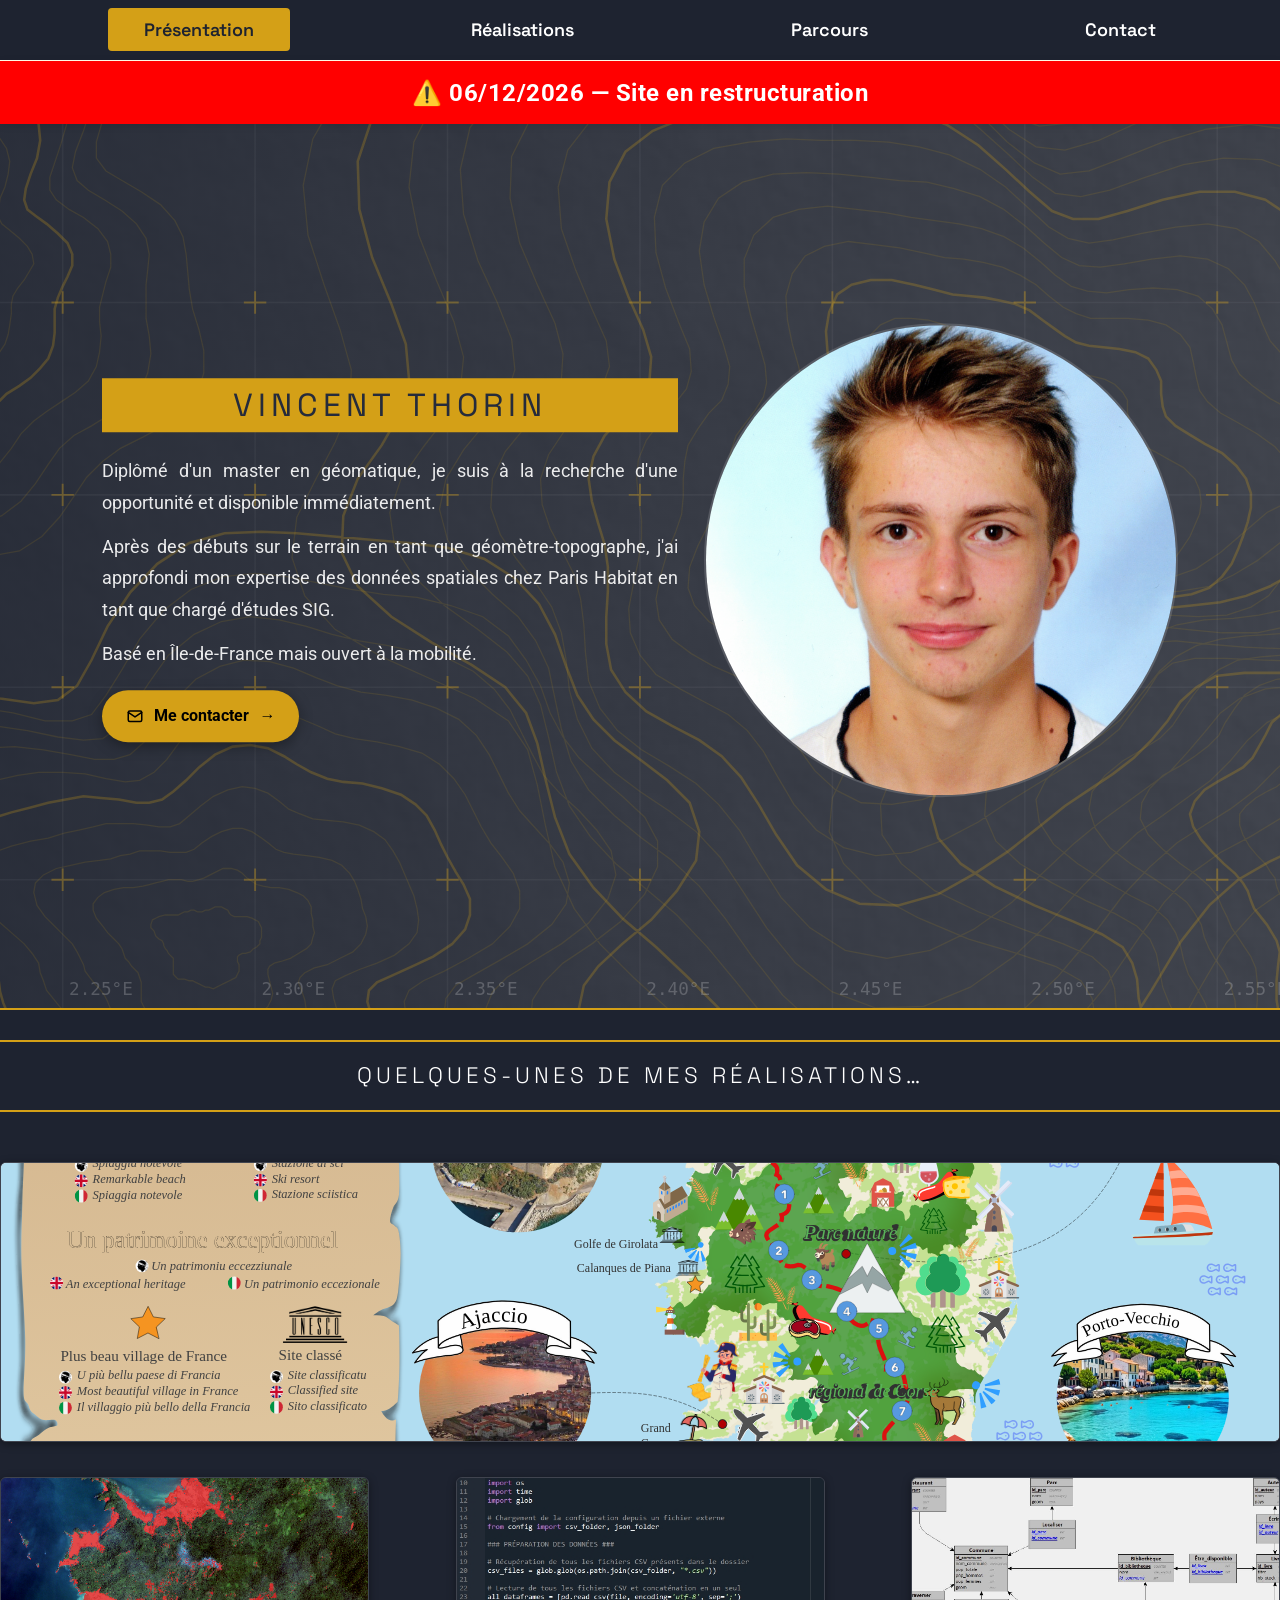
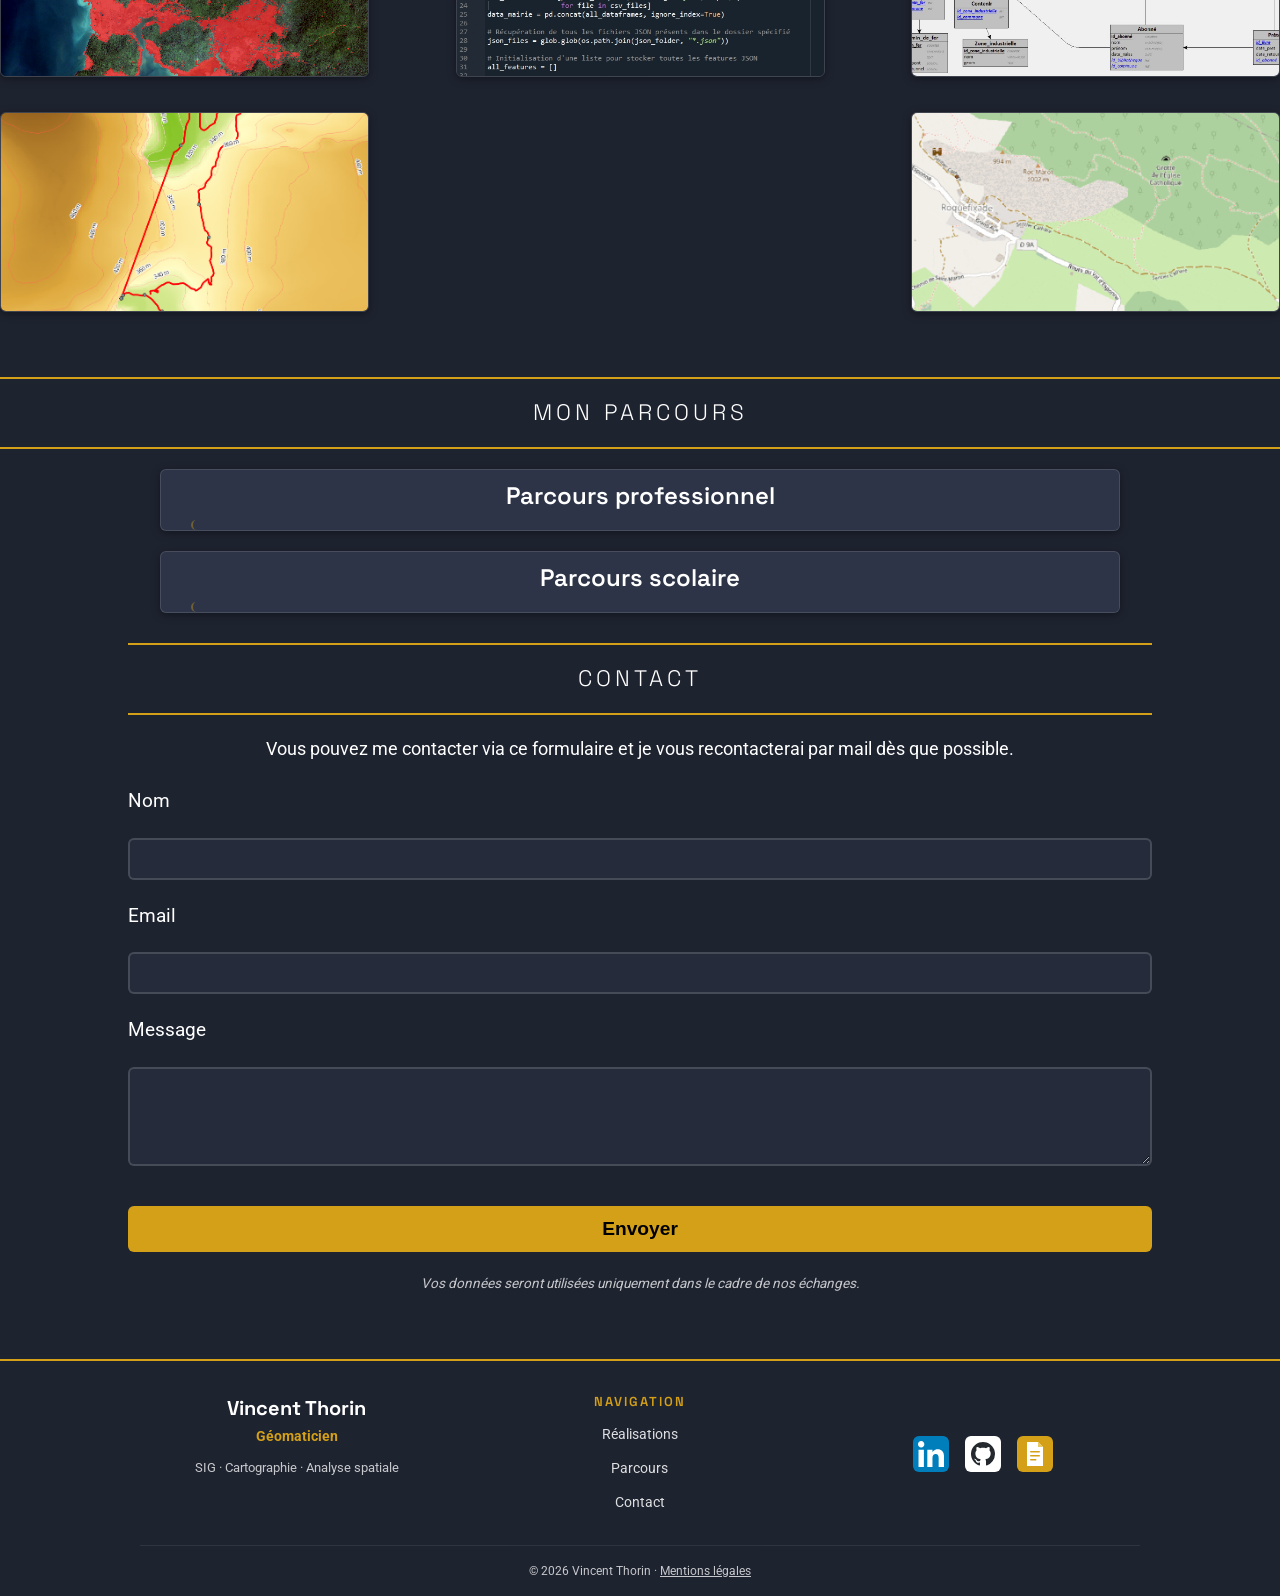
==== commit df618f17: "polices hébergées sur le site au lieu de google fonts (closes #32)" ====
--- a/index.html
+++ b/index.html
@@ -22,12 +22,6 @@
     />
     <meta name="twitter:card" content="summary" />
     <link rel="stylesheet" href="styles.css" />
-    <link rel="preconnect" href="https://fonts.googleapis.com" />
-    <link rel="preconnect" href="https://fonts.gstatic.com" crossorigin />
-    <link
-      href="https://fonts.googleapis.com/css2?family=Roboto:wght@400;700&family=Space+Grotesk:wght@300;400;600;700&display=swap"
-      rel="stylesheet"
-    />
     <link
       rel="apple-touch-icon"
       sizes="180x180"
--- a/styles.css
+++ b/styles.css
@@ -1,3 +1,32 @@
+/* Polices hébergées sur le site (licence : fonts/OFL.txt) */
+@font-face {
+  font-family: "Roboto";
+  font-style: normal;
+  font-weight: 400 700;
+  font-display: swap;
+  src: url("fonts/roboto-latin.woff2") format("woff2");
+  unicode-range: U+0000-00FF, U+0131, U+0152-0153, U+02BB-02BC, U+02C6, U+02DA, U+02DC, U+0304, U+0308, U+0329, U+2000-206F, U+20AC, U+2122, U+2191, U+2193, U+2212, U+2215, U+FEFF, U+FFFD;
+}
+
+/* Flèches, icône du menu et symbole du bandeau */
+@font-face {
+  font-family: "Roboto";
+  font-style: normal;
+  font-weight: 400 700;
+  font-display: swap;
+  src: url("fonts/roboto-symboles.woff2") format("woff2");
+  unicode-range: U+2190, U+2192, U+2194-2199, U+2300-243F, U+25A0-27BF;
+}
+
+@font-face {
+  font-family: "Space Grotesk";
+  font-style: normal;
+  font-weight: 300 700;
+  font-display: swap;
+  src: url("fonts/space-grotesk-latin.woff2") format("woff2");
+  unicode-range: U+0000-00FF, U+0131, U+0152-0153, U+02BB-02BC, U+02C6, U+02DA, U+02DC, U+0304, U+0308, U+0329, U+2000-206F, U+20AC, U+2122, U+2191, U+2193, U+2212, U+2215, U+FEFF, U+FFFD;
+}
+
 :root {
   --primary-bg: #1e2330;
   --secondary-bg: #252b3b;
@@ -221,7 +250,7 @@
   right: 8%;
   top: 50%;
   transform: translateY(-50%);
-  height: 65%;
+  height: min(65%, 37vw);
   width: auto;
   border-radius: 100%;
   border: 2px solid rgba(255, 255, 255, 0.15);
@@ -659,12 +688,6 @@
   color: inherit;
 }
 
-@media (max-width: 768px) {
-  .footer-content {
-    grid-template-columns: 1fr;
-  }
-}
-
 /* Titres de section */
 main h2 {
   text-align: center;
@@ -828,8 +851,49 @@
   justify-content: center;
 }
 
-/* Adaptation aux écrans mobiles */
+/* ==========================================================
+   ACCUEIL EMPILÉ (tablettes, téléphones, écrans peu hauts)
+   Photo au-dessus du texte ; la section s'allonge si besoin.
+   ========================================================== */
+@media (max-width: 1024px), (max-height: 500px) {
+  #presentation {
+    height: auto;
+    min-height: 100vh;
+    flex-direction: column;
+    gap: 24px;
+    padding: 40px 0;
+  }
+
+  .intro {
+    position: static;
+    transform: none;
+    width: 90%;
+    max-width: 620px;
+    text-align: center;
+  }
+
+  .VT {
+    text-align: center;
+  }
+
+  .photo-id {
+    position: static;
+    transform: none;
+    order: -1;
+    width: 140px;
+    height: 140px;
+    object-fit: cover;
+  }
+}
+
+/* ==========================================================
+   VERSION MOBILE (écrans de 768 px de large ou moins)
+   ========================================================== */
 @media (max-width: 768px) {
+  .footer-content {
+    grid-template-columns: 1fr;
+  }
+
   .burger {
     display: block;
     margin: 0 auto;
@@ -860,23 +924,13 @@
     padding: 5px 10px;
   }
 
-  .intro {
-    left: 5%;
-    width: 90%;
-    text-align: center;
-  }
-
   .bienvenue {
-    font-size: 0.75rem;
-    letter-spacing: 3px;
+    font-size: 1.4rem;
+    letter-spacing: 4px;
   }
 
   .VT {
     font-size: 1em;
-  }
-
-  .photo-id {
-    display: none;
   }
 
   .realisations-container {
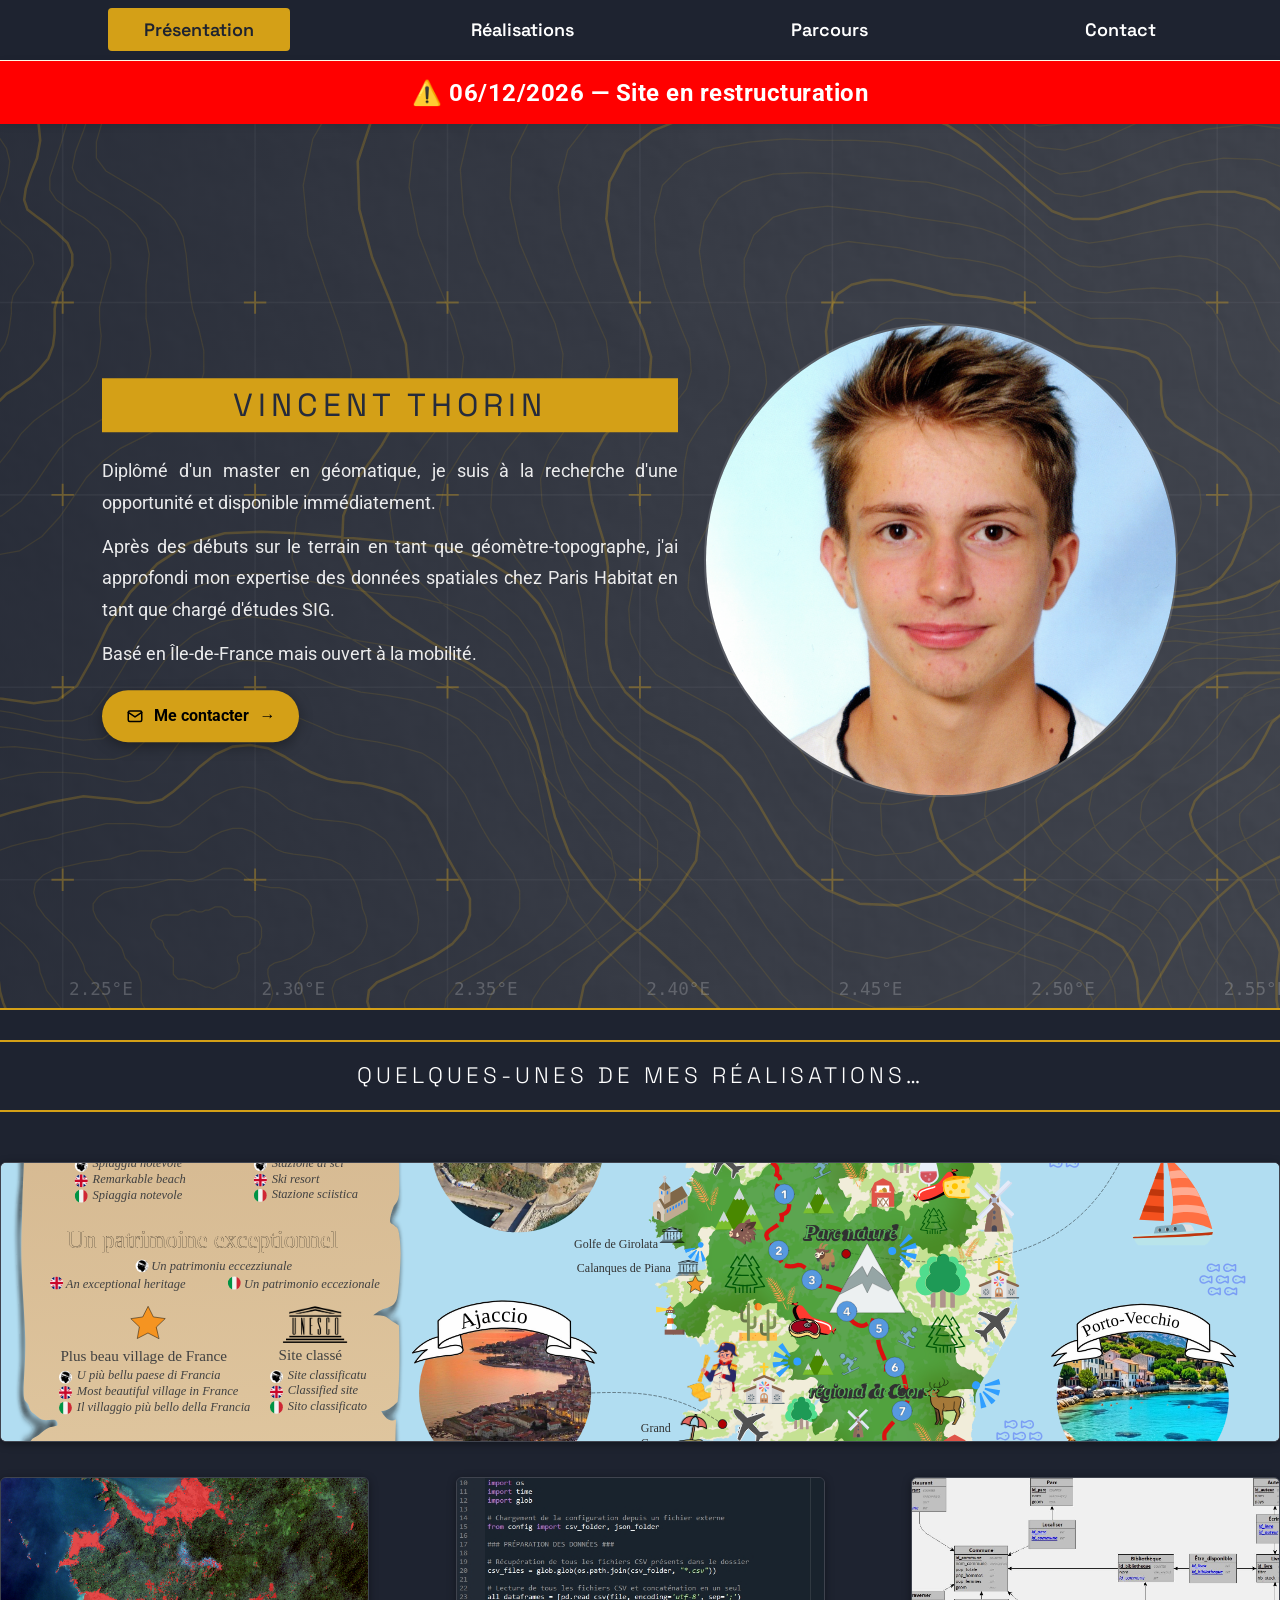
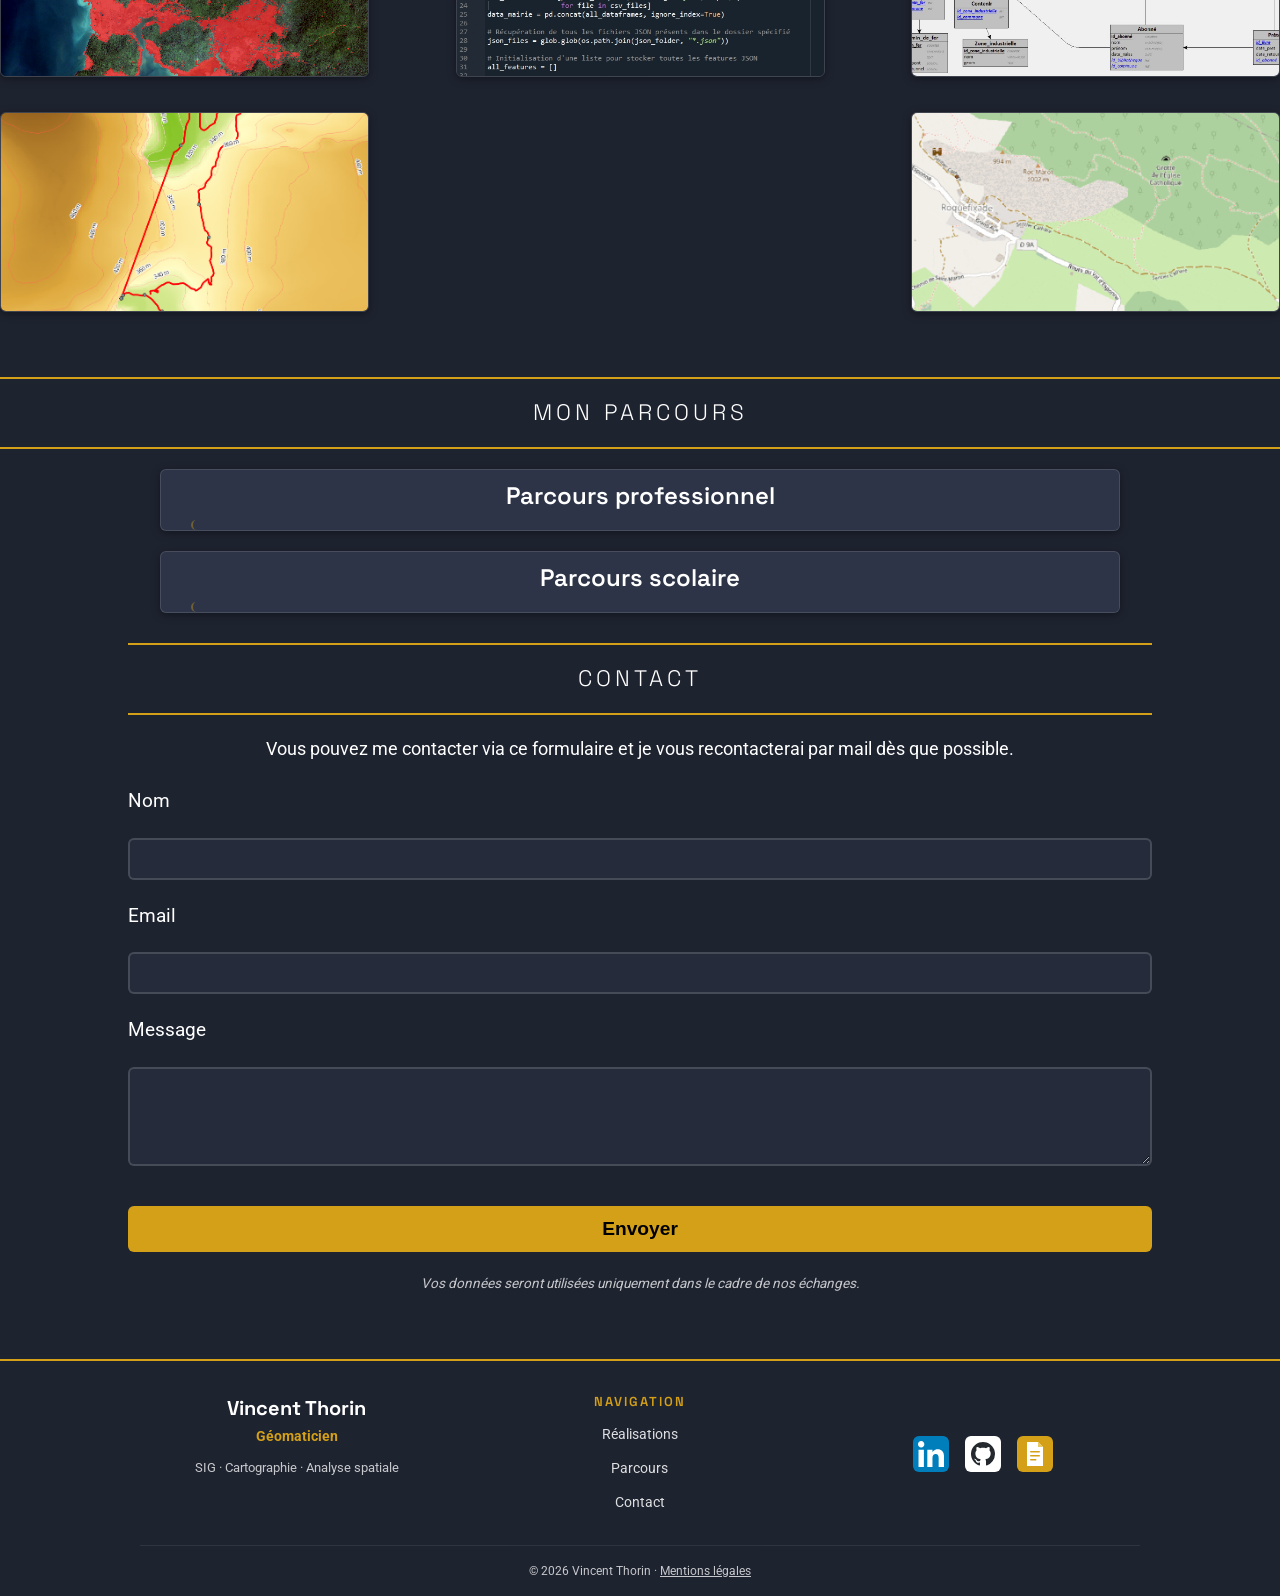
==== commit 1eb84e79: "harmonisation des positions des cartes, closes #26" ====
--- a/index.html
+++ b/index.html
@@ -227,6 +227,13 @@
                     >Paris Habitat</a
                   >
                 </h3>
+                <iframe
+                  class="map-embed"
+                  src="https://www.google.com/maps/embed?pb=!1m18!1m12!1m3!1d2448.1947846205826!2d2.3458806118040822!3d48.83920277120992!2m3!1f0!2f0!3f0!3m2!1i1024!2i768!4f13.1!3m3!1m2!1s0x47e671ef560fe255%3A0x930f08dae757743c!2sParis%20Habitat!5e1!3m2!1sfr!2sfr!4v1782763777599!5m2!1sfr!2sfr"
+                  allowfullscreen=""
+                  loading="lazy"
+                  referrerpolicy="strict-origin-when-cross-origin"
+                ></iframe>
                 <ul>
                   <li class="missions">
                     Gestion, consolidation et fiabilisation des référentiels
@@ -247,24 +254,10 @@
                   </li>
                 </ul>
               </div>
-              <iframe
-                class="map-embed"
-                src="https://www.google.com/maps/embed?pb=!1m18!1m12!1m3!1d2448.1947846205826!2d2.3458806118040822!3d48.83920277120992!2m3!1f0!2f0!3f0!3m2!1i1024!2i768!4f13.1!3m3!1m2!1s0x47e671ef560fe255%3A0x930f08dae757743c!2sParis%20Habitat!5e1!3m2!1sfr!2sfr!4v1782763777599!5m2!1sfr!2sfr"
-                allowfullscreen=""
-                loading="lazy"
-                referrerpolicy="strict-origin-when-cross-origin"
-              ></iframe>
             </div>
 
             <!-- Bloc Géomètre -->
             <div class="experience-block">
-              <iframe
-                class="map-embed"
-                src="https://www.google.com/maps/embed?pb=!1m18!1m12!1m3!1d2451.303954391282!2d2.403763083488969!3d48.77555901468601!2m3!1f0!2f0!3f0!3m2!1i1024!2i768!4f13.1!3m3!1m2!1s0x47e6738d6028f2d3%3A0xce1e0f54a6babf6!2sTT%20G%C3%A9om%C3%A8tres%20Experts%20Vitry-sur-Seine!5e1!3m2!1sfr!2sfr!4v1782763703630!5m2!1sfr!2sfr"
-                allowfullscreen=""
-                loading="lazy"
-                referrerpolicy="strict-origin-when-cross-origin"
-              ></iframe>
               <!-- Texte du bloc -->
               <div>
                 <h3 class="titre_parcours">
@@ -277,6 +270,13 @@
                     >TT Géomètres Experts</a
                   >
                 </h3>
+                <iframe
+                  class="map-embed"
+                  src="https://www.google.com/maps/embed?pb=!1m18!1m12!1m3!1d2451.303954391282!2d2.403763083488969!3d48.77555901468601!2m3!1f0!2f0!3f0!3m2!1i1024!2i768!4f13.1!3m3!1m2!1s0x47e6738d6028f2d3%3A0xce1e0f54a6babf6!2sTT%20G%C3%A9om%C3%A8tres%20Experts%20Vitry-sur-Seine!5e1!3m2!1sfr!2sfr!4v1782763703630!5m2!1sfr!2sfr"
+                  allowfullscreen=""
+                  loading="lazy"
+                  referrerpolicy="strict-origin-when-cross-origin"
+                ></iframe>
                 <ul>
                   <li class="missions">
                     Collecte, traitement et contrôle de données issues de
@@ -314,6 +314,13 @@
                   2024-2026 : Master Sciences Géomatiques en Environnement et
                   Aménagement (SIGMA)
                 </h3>
+                <iframe
+                  class="map-embed"
+                  src="https://www.google.com/maps/d/u/0/embed?mid=1lb2ILrDCILD86fxaZDEZB23GRKVh0Xs&ehbc=2E312F&noprof=1"
+                  allowfullscreen=""
+                  loading="lazy"
+                  referrerpolicy="strict-origin-when-cross-origin"
+                ></iframe>
                 <p class="missions-scol">
                   En alternance chez Paris Habitat<br />Diplôme coaccrédité
                   <abbr class="sigle" title="Université Toulouse Jean-Jaurès"
@@ -327,30 +334,23 @@
                   >, Toulouse (31)
                 </p>
               </div>
-              <iframe
-                class="map-embed"
-                src="https://www.google.com/maps/d/u/0/embed?mid=1lb2ILrDCILD86fxaZDEZB23GRKVh0Xs&ehbc=2E312F&noprof=1"
-                allowfullscreen=""
-                loading="lazy"
-                referrerpolicy="strict-origin-when-cross-origin"
-              ></iframe>
             </div>
 
             <!-- Licence Pro — carte à gauche -->
             <div class="experience-block">
-              <iframe
-                class="map-embed"
-                src="https://www.google.com/maps/embed?pb=!1m18!1m12!1m3!1d2450.3927954526616!2d2.3263845118012565!3d48.7942165712039!2m3!1f0!2f0!3f0!3m2!1i1024!2i768!4f13.1!3m3!1m2!1s0x47e67122b99d1e15%3A0x80603fc7424d8ba4!2sESTP!5e1!3m2!1sfr!2sfr!4v1782843106841!5m2!1sfr!2sfr"
-                allowfullscreen=""
-                loading="lazy"
-                referrerpolicy="strict-origin-when-cross-origin"
-              ></iframe>
               <!-- Texte du bloc -->
               <div>
                 <h3 class="titre_parcours">
                   2023-2024 : Licence professionnelle Topographie, Voirie et
                   Réseaux divers
                 </h3>
+                <iframe
+                  class="map-embed"
+                  src="https://www.google.com/maps/embed?pb=!1m18!1m12!1m3!1d2450.3927954526616!2d2.3263845118012565!3d48.7942165712039!2m3!1f0!2f0!3f0!3m2!1i1024!2i768!4f13.1!3m3!1m2!1s0x47e67122b99d1e15%3A0x80603fc7424d8ba4!2sESTP!5e1!3m2!1sfr!2sfr!4v1782843106841!5m2!1sfr!2sfr"
+                  allowfullscreen=""
+                  loading="lazy"
+                  referrerpolicy="strict-origin-when-cross-origin"
+                ></iframe>
                 <p class="missions-scol">
                   En alternance chez TT Géomètres Experts<br />
                   <abbr
@@ -369,18 +369,18 @@
                 <h3 class="titre_parcours">
                   2021-2023 : BTS Géomètre-topographe
                 </h3>
+                <iframe
+                  class="map-embed"
+                  src="https://www.google.com/maps/embed?pb=!1m18!1m12!1m3!1d594.4758542394082!2d2.4310739564678094!3d48.85175354293035!2m3!1f0!2f0!3f0!3m2!1i1024!2i768!4f13.1!3m3!1m2!1s0x47e6729efe469419%3A0x749fbdfef50b1c62!2sLyc%C3%A9e%20Claude%20Nicolas%20Ledoux%20-%20EBTP!5e1!3m2!1sfr!2sfr!4v1782765043437!5m2!1sfr!2sfr"
+                  allowfullscreen=""
+                  loading="lazy"
+                  referrerpolicy="strict-origin-when-cross-origin"
+                ></iframe>
                 <p class="missions-scol">
                   Stage de fin d'année chez TT Géomètres Experts<br />
                   Lycée Claude-Nicolas Ledoux, Vincennes (94)
                 </p>
               </div>
-              <iframe
-                class="map-embed"
-                src="https://www.google.com/maps/embed?pb=!1m18!1m12!1m3!1d594.4758542394082!2d2.4310739564678094!3d48.85175354293035!2m3!1f0!2f0!3f0!3m2!1i1024!2i768!4f13.1!3m3!1m2!1s0x47e6729efe469419%3A0x749fbdfef50b1c62!2sLyc%C3%A9e%20Claude%20Nicolas%20Ledoux%20-%20EBTP!5e1!3m2!1sfr!2sfr!4v1782765043437!5m2!1sfr!2sfr"
-                allowfullscreen=""
-                loading="lazy"
-                referrerpolicy="strict-origin-when-cross-origin"
-              ></iframe>
             </div>
           </div>
         </div>
--- a/styles.css
+++ b/styles.css
@@ -5,7 +5,10 @@
   font-weight: 400 700;
   font-display: swap;
   src: url("fonts/roboto-latin.woff2") format("woff2");
-  unicode-range: U+0000-00FF, U+0131, U+0152-0153, U+02BB-02BC, U+02C6, U+02DA, U+02DC, U+0304, U+0308, U+0329, U+2000-206F, U+20AC, U+2122, U+2191, U+2193, U+2212, U+2215, U+FEFF, U+FFFD;
+  unicode-range:
+    U+0000-00FF, U+0131, U+0152-0153, U+02BB-02BC, U+02C6, U+02DA, U+02DC,
+    U+0304, U+0308, U+0329, U+2000-206F, U+20AC, U+2122, U+2191, U+2193, U+2212,
+    U+2215, U+FEFF, U+FFFD;
 }
 
 /* Flèches, icône du menu et symbole du bandeau */
@@ -24,7 +27,10 @@
   font-weight: 300 700;
   font-display: swap;
   src: url("fonts/space-grotesk-latin.woff2") format("woff2");
-  unicode-range: U+0000-00FF, U+0131, U+0152-0153, U+02BB-02BC, U+02C6, U+02DA, U+02DC, U+0304, U+0308, U+0329, U+2000-206F, U+20AC, U+2122, U+2191, U+2193, U+2212, U+2215, U+FEFF, U+FFFD;
+  unicode-range:
+    U+0000-00FF, U+0131, U+0152-0153, U+02BB-02BC, U+02C6, U+02DA, U+02DC,
+    U+0304, U+0308, U+0329, U+2000-206F, U+20AC, U+2122, U+2191, U+2193, U+2212,
+    U+2215, U+FEFF, U+FFFD;
 }
 
 :root {
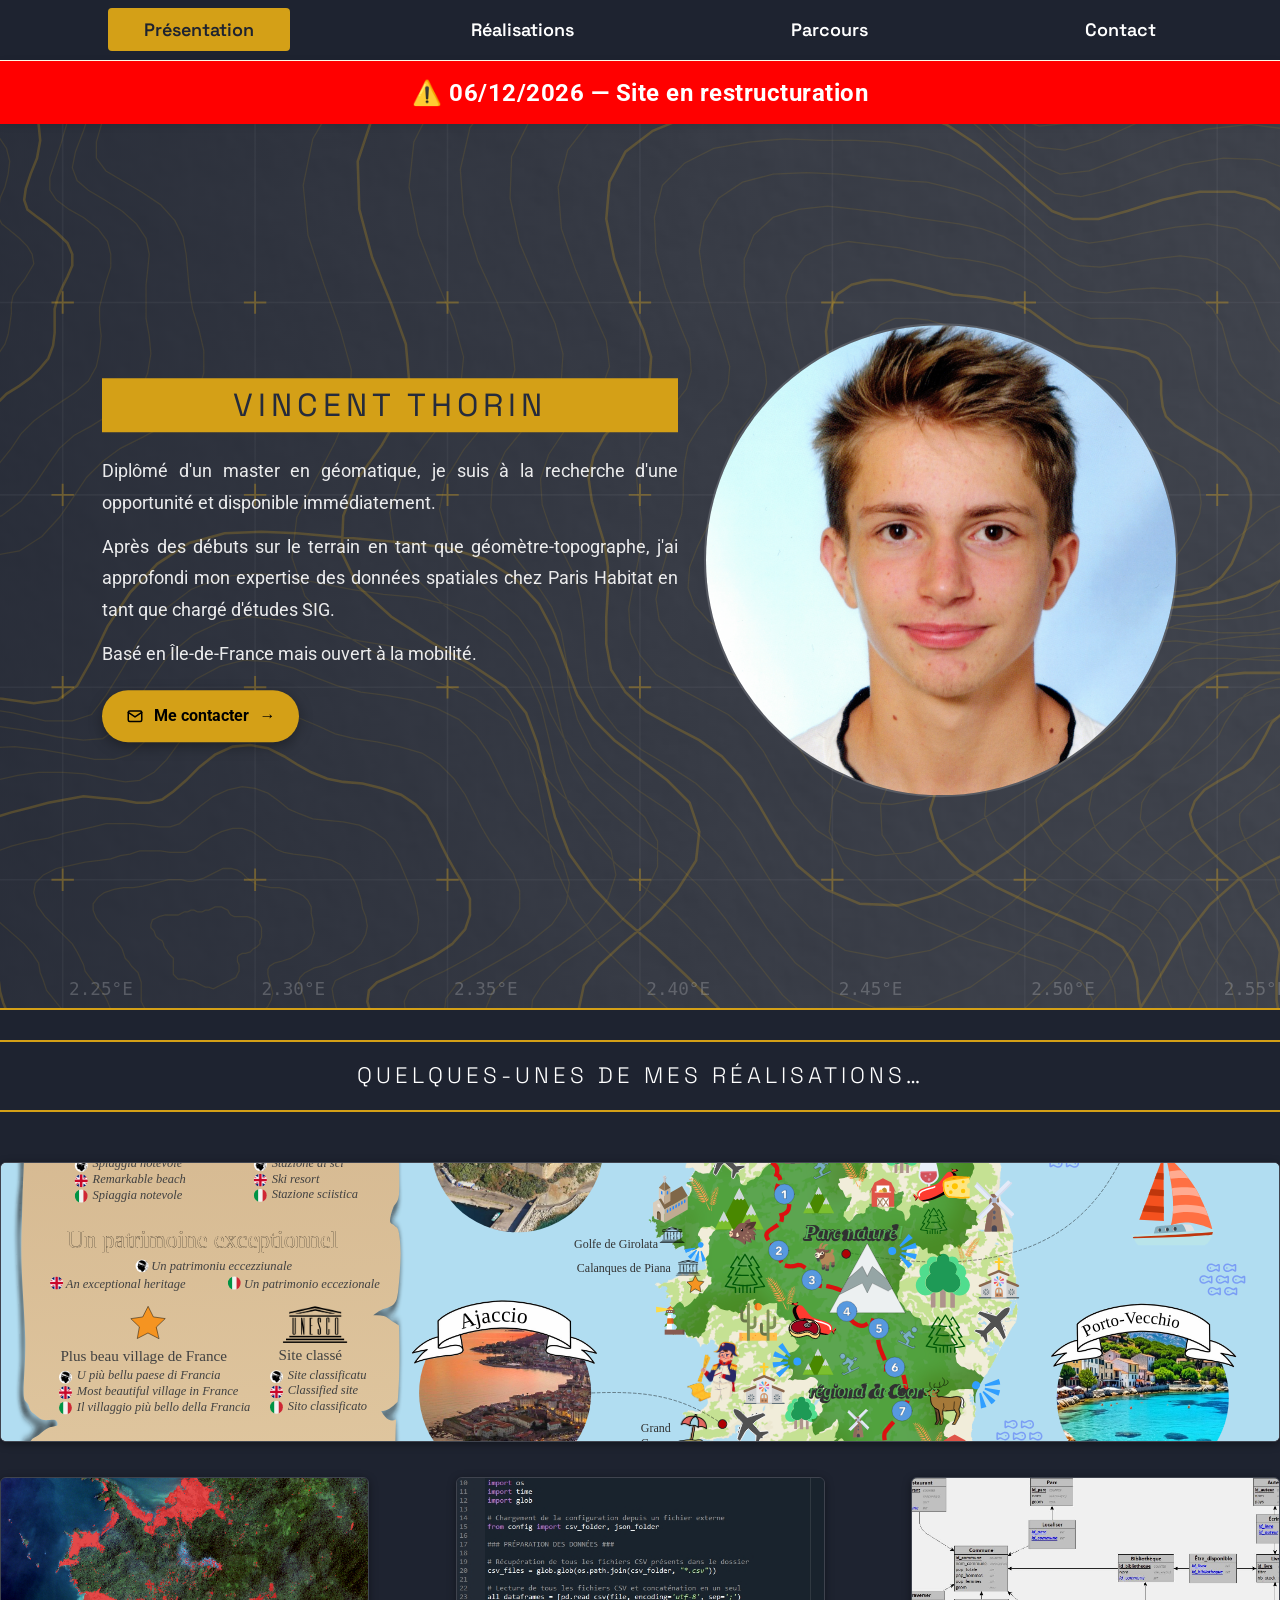
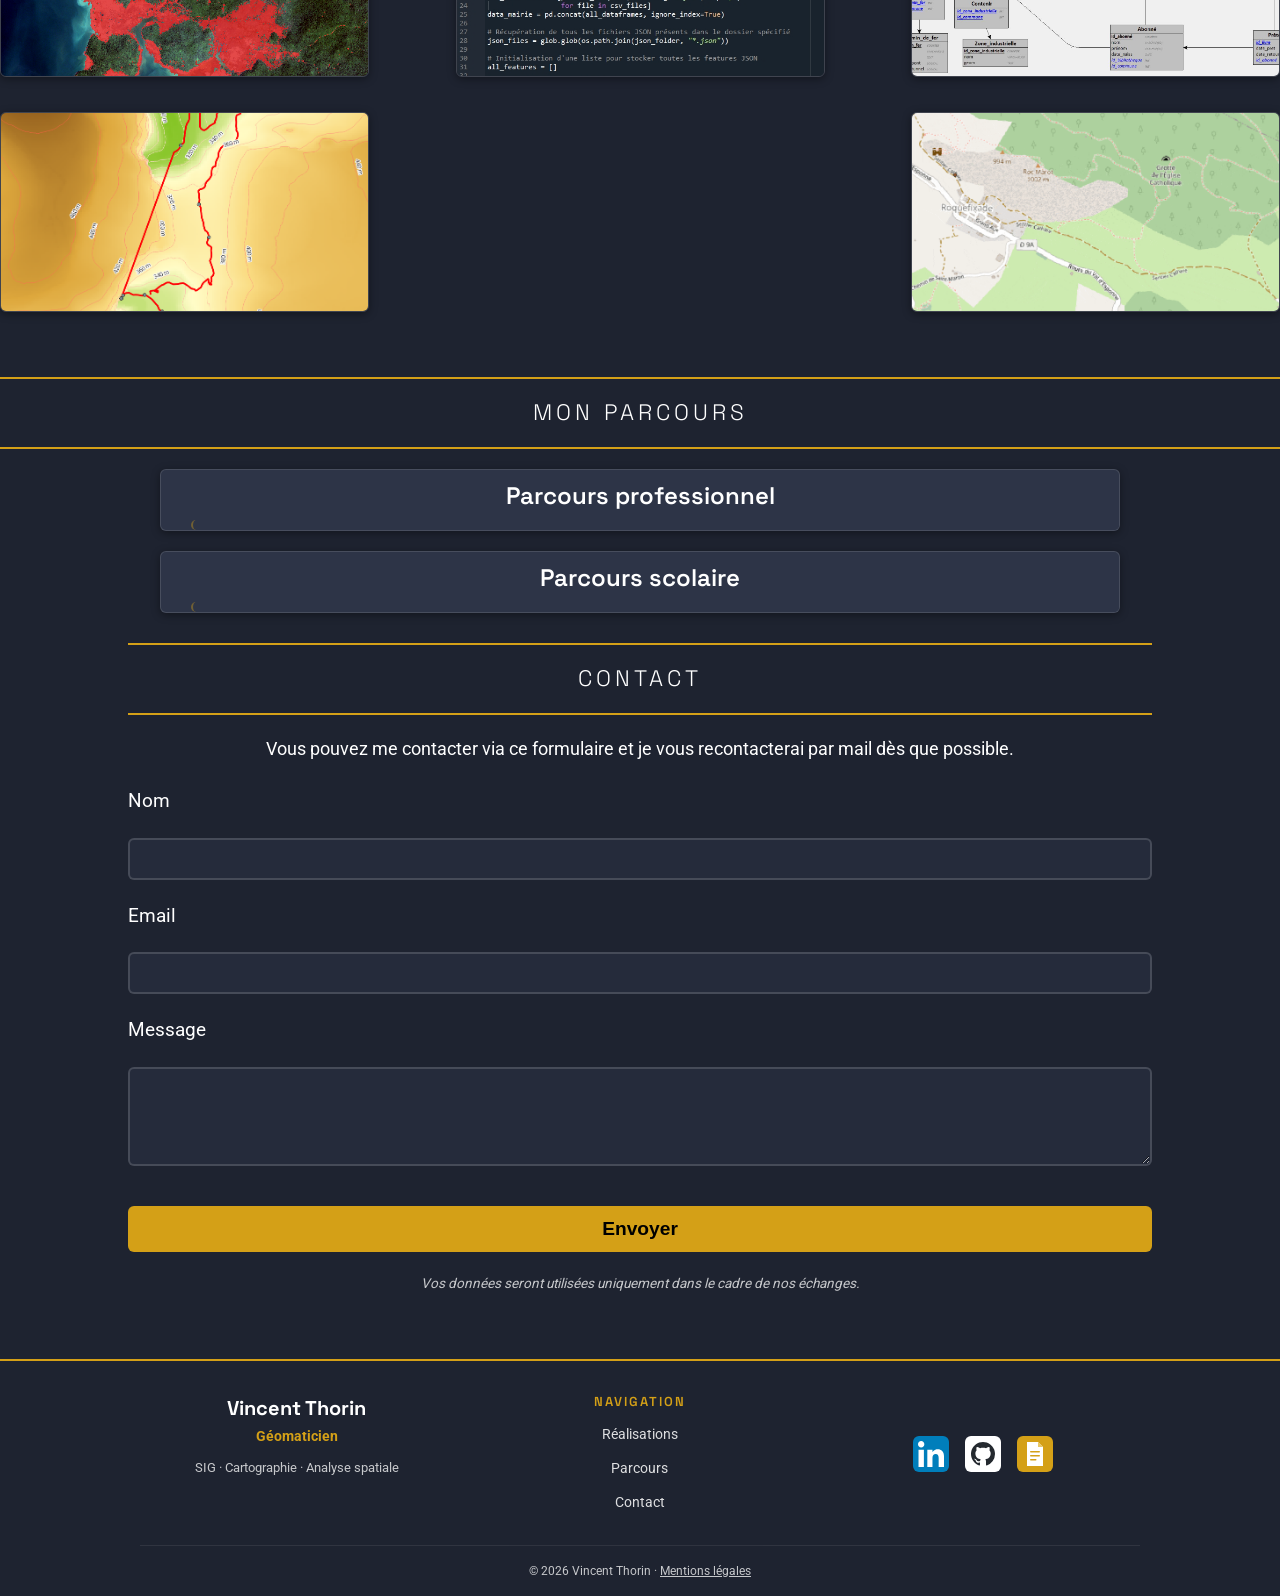
==== commit 4169619c: "cartes du parcours à côté des listes sur ordinateur, sous le titre sur mobile" ====
--- a/index.html
+++ b/index.html
@@ -214,7 +214,7 @@
           <button class="section-toggle">Parcours professionnel</button>
           <div class="section-content">
             <!-- Bloc Géomaticien -->
-            <div class="experience-block geomaticien">
+            <div class="experience-block">
               <!-- Texte du bloc -->
               <div>
                 <h3 class="titre_parcours">
@@ -306,7 +306,7 @@
         <div class="parcours-scolaire">
           <button class="section-toggle">Parcours scolaire</button>
           <div class="section-content">
-            <!-- Master SIGMA — carte à droite -->
+            <!-- Bloc Master SIGMA -->
             <div class="experience-block">
               <!-- Texte du bloc -->
               <div>
@@ -336,7 +336,7 @@
               </div>
             </div>
 
-            <!-- Licence Pro — carte à gauche -->
+            <!-- Bloc Licence Pro -->
             <div class="experience-block">
               <!-- Texte du bloc -->
               <div>
@@ -362,7 +362,7 @@
               </div>
             </div>
 
-            <!-- BTS — carte à droite -->
+            <!-- Bloc BTS -->
             <div class="experience-block">
               <!-- Texte du bloc -->
               <div>
--- a/styles.css
+++ b/styles.css
@@ -350,6 +350,38 @@
   border-radius: var(--border-radius);
 }
 
+/* Ordinateur : carte à côté du texte, à droite puis à gauche en alternance */
+.experience-block > div {
+  display: grid;
+  grid-template-columns: 1fr auto;
+  grid-template-rows: auto auto 1fr;
+  grid-auto-flow: row dense;
+  column-gap: 30px;
+  align-items: start;
+  flex: 1;
+}
+
+.experience-block > div > * {
+  grid-column: 1;
+}
+
+.experience-block > div > .map-embed {
+  grid-column: 2;
+  grid-row: 2 / span 2;
+}
+
+.experience-block:nth-child(even) > div {
+  grid-template-columns: auto 1fr;
+}
+
+.experience-block:nth-child(even) > div > * {
+  grid-column: 2;
+}
+
+.experience-block:nth-child(even) > div > .map-embed {
+  grid-column: 1;
+}
+
 .boite {
   background-color: var(--tertiary-bg);
   color: var(--text-color);
@@ -957,8 +989,8 @@
     text-align: center;
   }
 
-  .experience-block.geomaticien {
-    flex-direction: column-reverse;
+  .experience-block > div {
+    display: block;
   }
 
   .experience-block::before {
